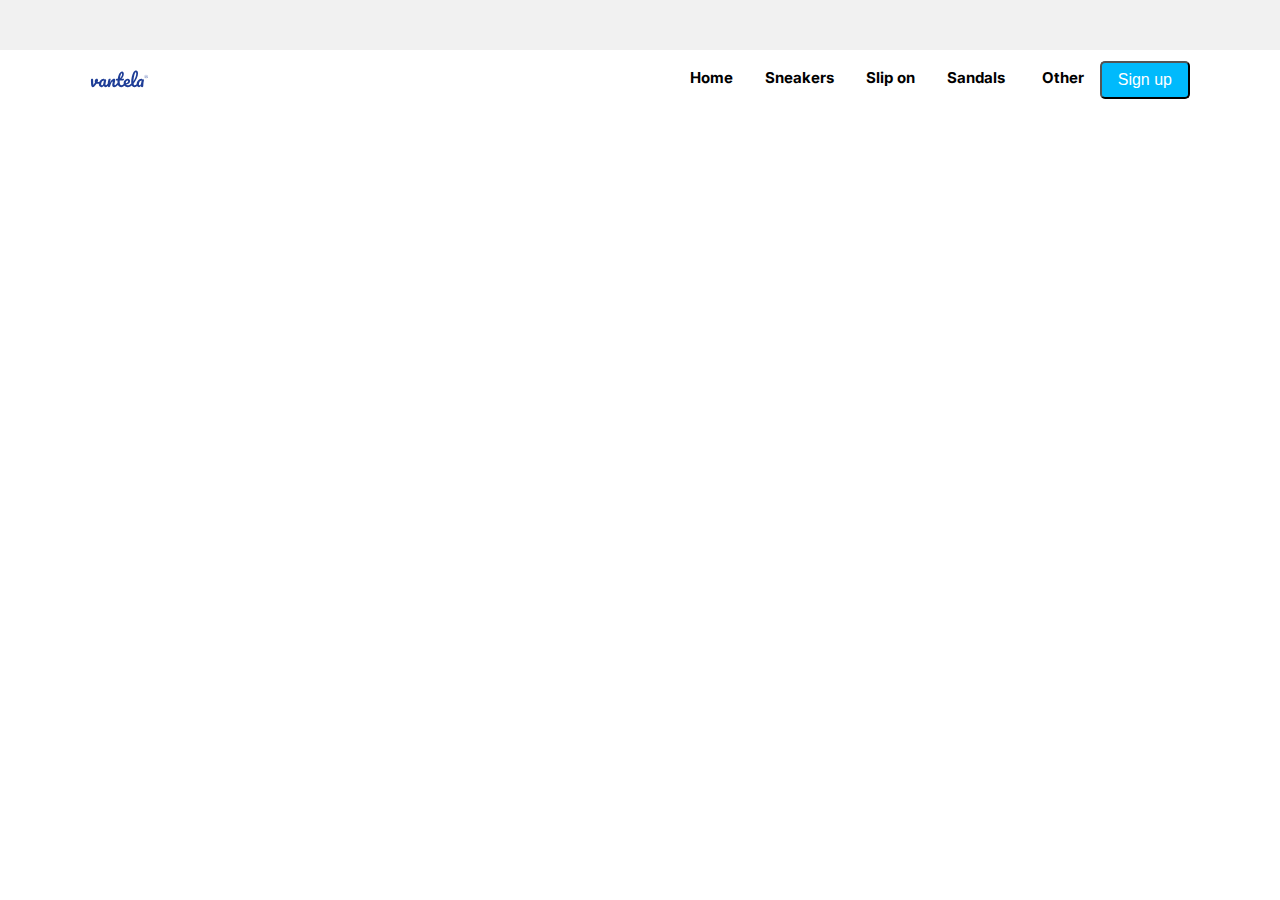
==== index.html @ 351b60c2 "exam" ====
<!DOCTYPE html>
<html lang="en">
    <head>
        <meta charset="UTF-8" />
        <meta name="viewport" content="width=device-width, initial-scale=1.0" />
        <title>AD-STORE</title>
        <link rel="stylesheet" href="./css/style.css" />
    </head>
    <body>
        <header class="header">
            <div class="header-container container">
                <!-- LOGO -->
                <a class="site-logo" href="index.html">
                    <img
                        class="site-logo-img"
                        src="./img/logo.svg"
                        alt="Pixer web site logo"
                        width="58"
                        height="20"
                    />
                </a>
                <!-- NAV -->
                <nav class="sitenav">
                    <ul class="sitenav-list">
                        <li class="sitenav-item">
                            <a class="sitenav-link" href="./index.html">Home</a>
                        </li>
                        <li class="sitenav-item">
                            <a class="sitenav-link">Sneakers</a>
                        </li>
                        <li class="sitenav-item">
                            <a class="sitenav-link" href="#">Slip on</a>
                        </li>
                        <li class="sitenav-item">
                            <a class="sitenav-link" href="#"
                                >Sandals<i class="fa-solid fa-caret-down"></i
                            ></a>
                        </li>
                        <li class="sitenav-item">
                            <a class="sitenav-link" href="#">Other</a>
                        </li>
                    </ul>
                </nav>

                <!-- HEADER BTN -->
                <button class="btn">Sign up</button>
            </div>
        </header>

        <section id="most-popular">
            <ul>
                <template>
                    <h2>Title:</h2>
                </template>
            </ul>
        </section>
        <section id="discount"></section>
        <script type="module" src="./js/index.js"></script>
    </body>
</html>
---- css/style.css ----
@import url(https://fonts.googleapis.com/css2?family=Inter:wght@100;200;300;400;500;600;800;900&display=swap);

* {
    margin: 0;
    padding: 0;
    box-sizing: border-box;
}

*:focus {
    outline: 2px dashed #00bafc;
    outline-offset: 2px;
}

html {
    height: 100%;
    scroll-behavior: smooth;
}

ul,
ol {
    list-style: none;
}

a {
    display: inline-block;
    text-decoration: none;
}

img {
    object-fit: cover;
    display: flex;
}

body {
    height: 100%;
    display: flex;
    flex-direction: column;
    font-family: "Inter", sans-serif;
    font-weight: 400;
    line-height: 24px;
    color: #000;
}

main {
    flex-grow: 1;
}
h1 {
    margin: 0;
}

.btn {
    padding: 8px 16px;
    border-radius: 5px;
    background-color: #00bafc;
    color: #fff;
    font-size: 16px;
    &:hover {
        background-color: rgba(0, 186, 252, 0.8);
    }
    &:active {
        background-color: rgba(0, 186, 252, 0.6);
    }
}

.container {
    width: 100%;
    max-width: 1200px;
    margin-left: auto;
    margin-right: auto;
    padding-left: 50px;
    padding-right: 50px;
}

/* Header style Start */

.header {
    border-top: 50px solid #f1f1f1;
}
.header-container {
    display: flex;
    align-items: center;
}

.site-logo {
    display: block;
    margin-right: auto;
    &:hover {
        opacity: 0.8;
    }
    &:active {
        opacity: 0.4;
    }
}
/* .site-logo-img {
}
.sitenav {
} */
.sitenav-list {
    display: flex;
    align-items: center;
}
/* .sitenav-item {
} */
.sitenav-link {
    font-size: 15px;
    line-height: 24px;
    padding: 16px;
    color: #000;
    font-weight: 700;
    border-bottom: 3px solid transparent;

    &:hover {
        border-bottom-color: #1f3e97;
    }

    &:active {
        background-color: rgba(25, 25, 25, 0.7);
        color: #fff;
        border-bottom-color: transparent;
    }
    &:focus {
        outline-offset: 0px;
    }
}

.header-btn {
    font-weight: 700;
    font-size: 16px;
    border: 3px solid transparent;
    transition: all 0.5s ease;
    &:hover {
        border-color: #00bafc;
        background-color: #fff;
        color: #00bafc;
    }
    &:active {
        background-color: rgba(0, 186, 252, 0.6);
        border: 3px solid transparent;
        color: #fff;
    }
}
.sitenav-item {
    position: relative;
}
.sitenav-list-inner {
    transition: all 0.3s ease;
    background-color: #fff;
    position: absolute;
    width: 124px;
    left: -5px;
    border-radius: 5px;
    padding-top: 8px;
    opacity: 0;
    display: none;
}

.sitenav-item-inner {
}
.sitenav-link-inner {
    display: inline-block;
    width: 100%;
    padding: 8px 0 8px 16px;
    transition: all 0.3s ease;
    color: #000;
    &:hover {
        background-color: #00bafc;
        color: #fff;
    }
    &:active {
        color: #fff;
    }
}
.sitenav-item:hover .sitenav-list-inner {
    opacity: 1;
    display: block;
}

.sitenav-link-inner .fa-solid {
    margin-left: 10px;
    transform: rotate(270deg);
}
.fa-solid {
    padding-left: 5px;
}
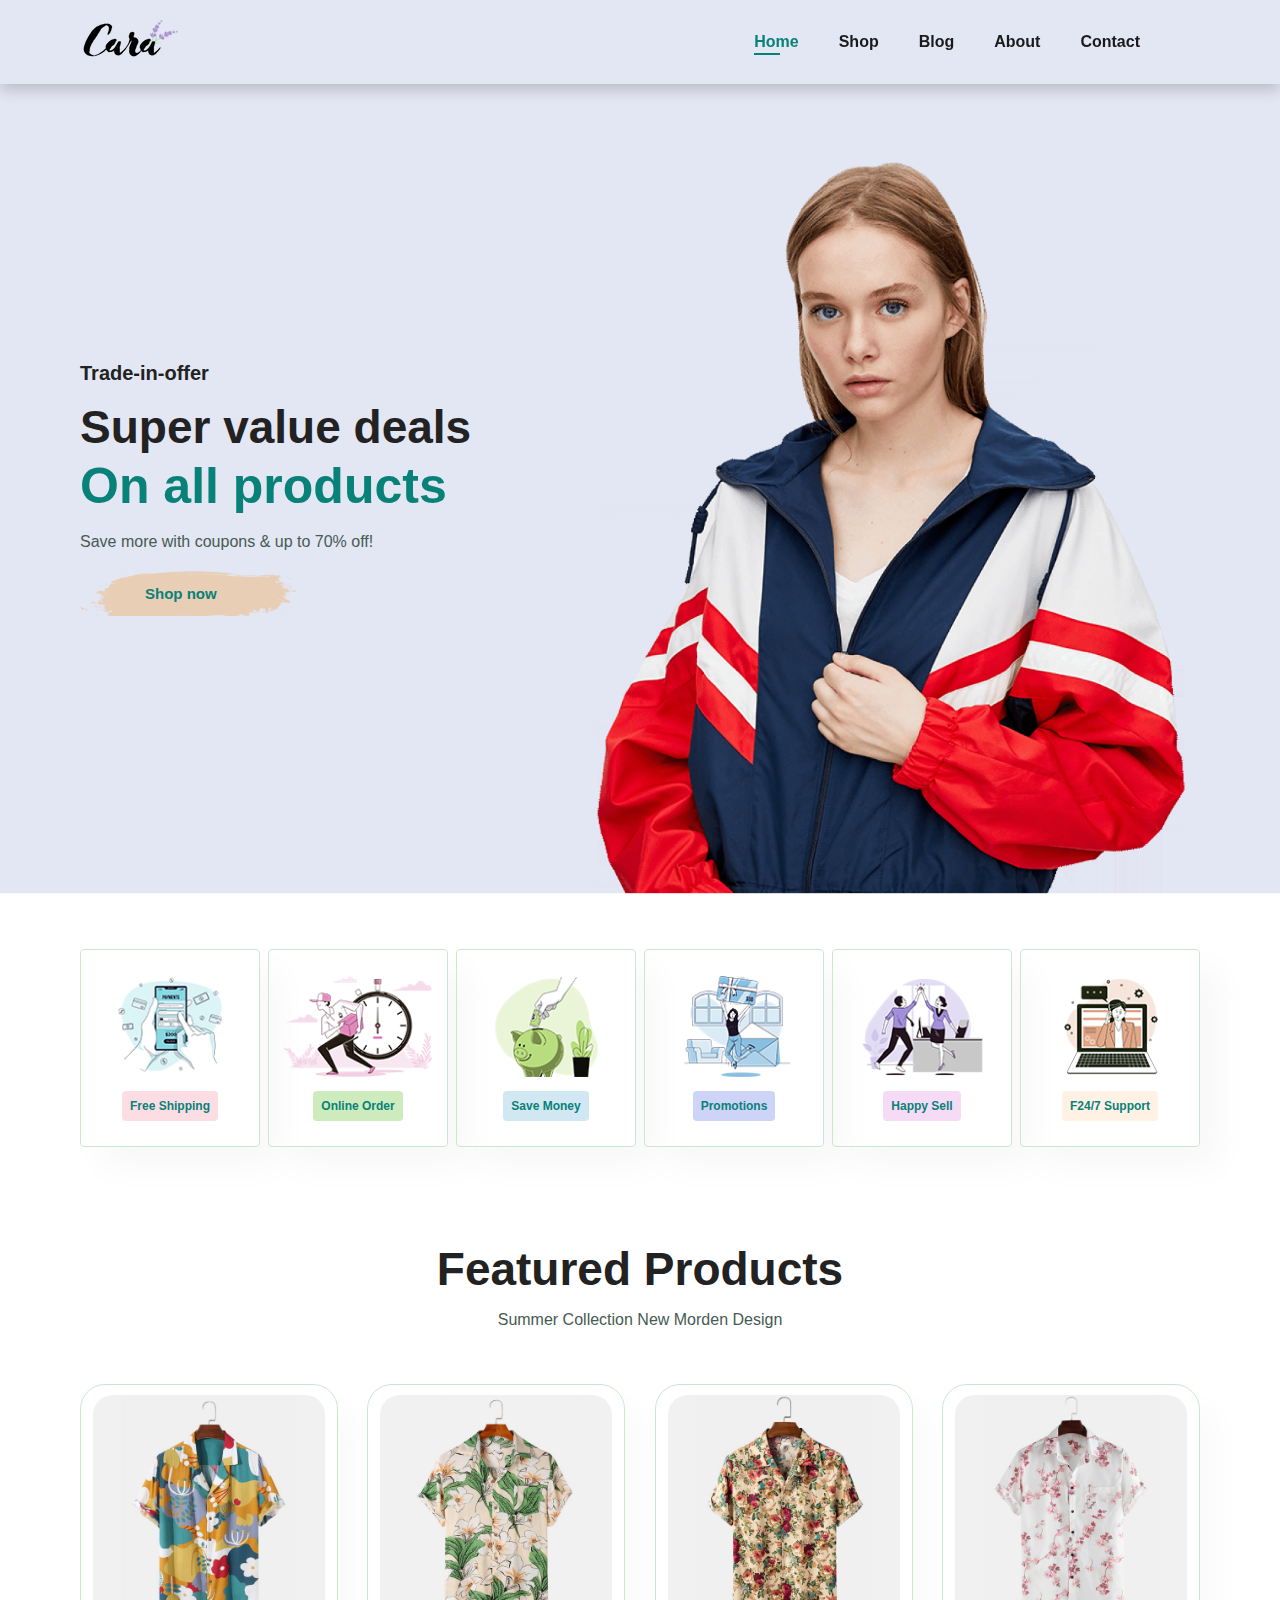
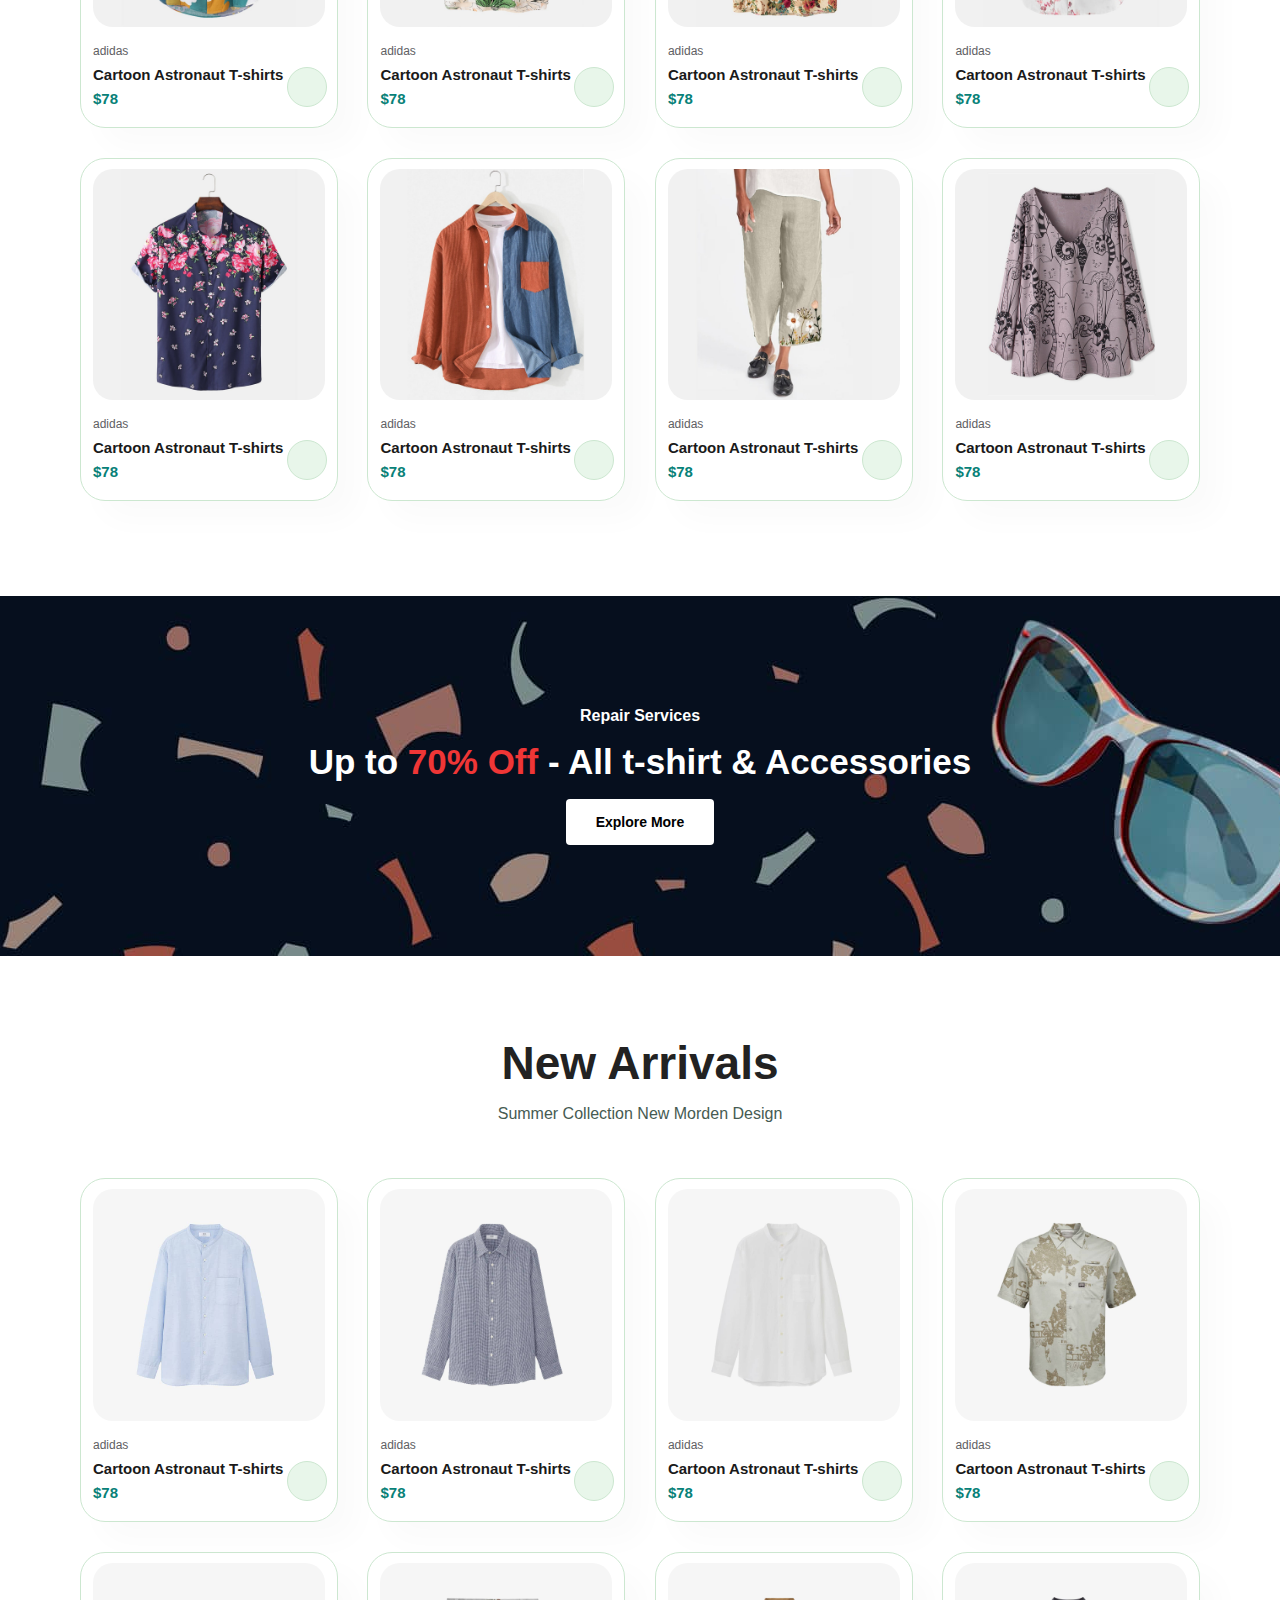
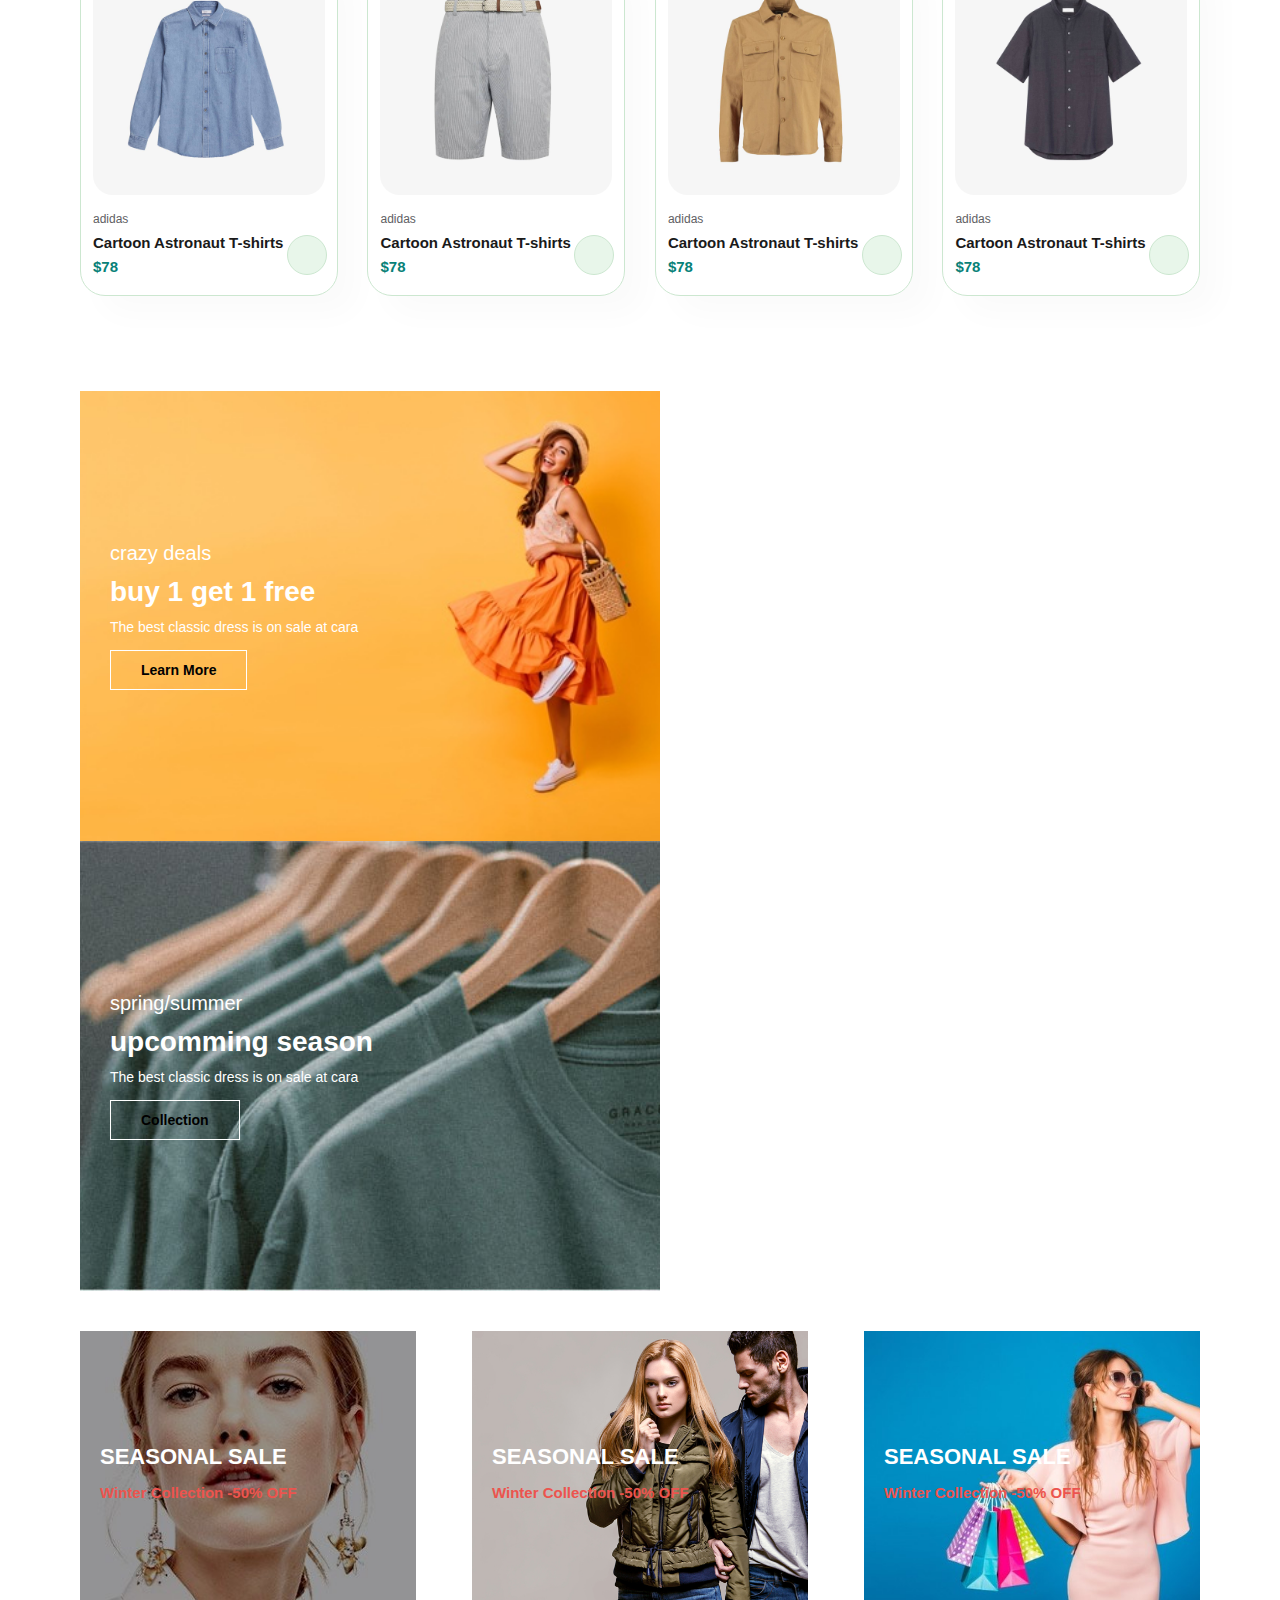
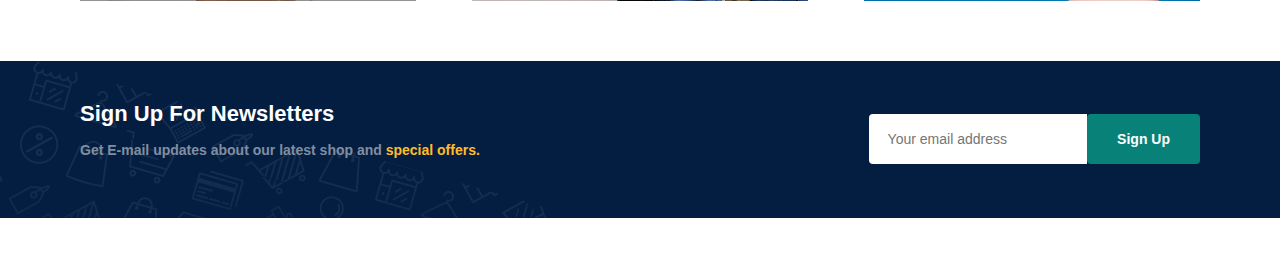
==== commit f459082a: "shop" ====
--- a/index.html
+++ b/index.html
@@ -2,59 +2,389 @@
 <html lang="en">
     <head>
         <meta charset="UTF-8" />
+        <meta http-equiv="X-UA-Compatible" content="IE=edge" />
         <meta name="viewport" content="width=device-width, initial-scale=1.0" />
-        <title>AD-STORE</title>
-        <link rel="stylesheet" href="./css/style.css" />
+        <title>Document</title>
+        <link rel="stylesheet" href="./style.css" />
+        <link
+            rel="stylesheet"
+            href="https://cdnjs.cloudflare.com/ajax/libs/font-awesome/6.5.2/css/all.min.css"
+            integrity="sha512-SnH5WK+bZxgPHs44uWIX+LLJAJ9/2PkPKZ5QiAj6Ta86w+fsb2TkcmfRyVX3pBnMFcV7oQPJkl9QevSCWr3W6A=="
+            crossorigin="anonymous"
+            referrerpolicy="no-referrer"
+        />
     </head>
     <body>
-        <header class="header">
-            <div class="header-container container">
-                <!-- LOGO -->
-                <a class="site-logo" href="index.html">
-                    <img
-                        class="site-logo-img"
-                        src="./img/logo.svg"
-                        alt="Pixer web site logo"
-                        width="58"
-                        height="20"
-                    />
-                </a>
-                <!-- NAV -->
-                <nav class="sitenav">
-                    <ul class="sitenav-list">
-                        <li class="sitenav-item">
-                            <a class="sitenav-link" href="./index.html">Home</a>
-                        </li>
-                        <li class="sitenav-item">
-                            <a class="sitenav-link">Sneakers</a>
-                        </li>
-                        <li class="sitenav-item">
-                            <a class="sitenav-link" href="#">Slip on</a>
-                        </li>
-                        <li class="sitenav-item">
-                            <a class="sitenav-link" href="#"
-                                >Sandals<i class="fa-solid fa-caret-down"></i
-                            ></a>
-                        </li>
-                        <li class="sitenav-item">
-                            <a class="sitenav-link" href="#">Other</a>
-                        </li>
-                    </ul>
-                </nav>
-
-                <!-- HEADER BTN -->
-                <button class="btn">Sign up</button>
-            </div>
-        </header>
-
-        <section id="most-popular">
-            <ul>
-                <template>
-                    <h2>Title:</h2>
-                </template>
-            </ul>
-        </section>
-        <section id="discount"></section>
-        <script type="module" src="./js/index.js"></script>
+        <section id="header">
+            <a href="#"><img src="./logo.png" class="logo" alt="" /></a>
+
+            <div>
+                <ul id="navbar">
+                    <li><a class="active" href="index.html">Home</a></li>
+                    <li><a href="shop.html">Shop</a></li>
+                    <li><a href="blog.html">Blog</a></li>
+                    <li><a href="about.html">About</a></li>
+                    <li><a href="contact.html">Contact</a></li>
+                    <li>
+                        <a href="cart.html"><i class="fa-shopping-bag"></i></a>
+                    </li>
+                </ul>
+            </div>
+        </section>
+
+        <section id="hero">
+            <h4>Trade-in-offer</h4>
+            <h2>Super value deals</h2>
+            <h1>On all products</h1>
+            <p>Save more with coupons & up to 70% off!</p>
+            <button>Shop now</button>
+        </section>
+
+        <section id="feature" class="section-p1">
+            <div class="fe-box">
+                <img src="./features/f1.png" alt="" />
+                <h6>Free Shipping</h6>
+            </div>
+            <div class="fe-box">
+                <img src="./features/f2.png" alt="" />
+                <h6>Online Order</h6>
+            </div>
+            <div class="fe-box">
+                <img src="./features/f3.png" alt="" />
+                <h6>Save Money</h6>
+            </div>
+            <div class="fe-box">
+                <img src="./features/f4.png" alt="" />
+                <h6>Promotions</h6>
+            </div>
+            <div class="fe-box">
+                <img src="./features/f5.png" alt="" />
+                <h6>Happy Sell</h6>
+            </div>
+            <div class="fe-box">
+                <img src="./features/f6.png" alt="" />
+                <h6>F24/7 Support</h6>
+            </div>
+        </section>
+
+        <section id="product1" class="section-p1">
+            <h2>Featured Products</h2>
+            <p>Summer Collection New Morden Design</p>
+            <div class="pro-container">
+                <div class="pro">
+                    <img src="./products/f1.jpg" alt="" />
+                    <div class="des">
+                        <span>adidas</span>
+                        <h5>Cartoon Astronaut T-shirts</h5>
+                        <div class="star">
+                            <i class="fas fa-star"></i>
+                            <i class="fas fa-star"></i>
+                            <i class="fas fa-star"></i>
+                            <i class="fas fa-star"></i>
+                            <i class="fas fa-star"></i>
+                        </div>
+                        <h4>$78</h4>
+                    </div>
+                    <a href="#"><i class="fal fa-shopping-cart cart"></i></a>
+                </div>
+                <div class="pro">
+                    <img src="./products/f2.jpg" alt="" />
+                    <div class="des">
+                        <span>adidas</span>
+                        <h5>Cartoon Astronaut T-shirts</h5>
+                        <div class="star">
+                            <i class="fas fa-star"></i>
+                            <i class="fas fa-star"></i>
+                            <i class="fas fa-star"></i>
+                            <i class="fas fa-star"></i>
+                            <i class="fas fa-star"></i>
+                        </div>
+                        <h4>$78</h4>
+                    </div>
+                    <a href="#"><i class="fal fa-shopping-cart cart"></i></a>
+                </div>
+                <div class="pro">
+                    <img src="./products/f3.jpg" alt="" />
+                    <div class="des">
+                        <span>adidas</span>
+                        <h5>Cartoon Astronaut T-shirts</h5>
+                        <div class="star">
+                            <i class="fas fa-star"></i>
+                            <i class="fas fa-star"></i>
+                            <i class="fas fa-star"></i>
+                            <i class="fas fa-star"></i>
+                            <i class="fas fa-star"></i>
+                        </div>
+                        <h4>$78</h4>
+                    </div>
+                    <a href="#"><i class="fal fa-shopping-cart cart"></i></a>
+                </div>
+                <div class="pro">
+                    <img src="./products/f4.jpg" alt="" />
+                    <div class="des">
+                        <span>adidas</span>
+                        <h5>Cartoon Astronaut T-shirts</h5>
+                        <div class="star">
+                            <i class="fas fa-star"></i>
+                            <i class="fas fa-star"></i>
+                            <i class="fas fa-star"></i>
+                            <i class="fas fa-star"></i>
+                            <i class="fas fa-star"></i>
+                        </div>
+                        <h4>$78</h4>
+                    </div>
+                    <a href="#"><i class="fal fa-shopping-cart cart"></i></a>
+                </div>
+                <div class="pro">
+                    <img src="./products/f5.jpg" alt="" />
+                    <div class="des">
+                        <span>adidas</span>
+                        <h5>Cartoon Astronaut T-shirts</h5>
+                        <div class="star">
+                            <i class="fas fa-star"></i>
+                            <i class="fas fa-star"></i>
+                            <i class="fas fa-star"></i>
+                            <i class="fas fa-star"></i>
+                            <i class="fas fa-star"></i>
+                        </div>
+                        <h4>$78</h4>
+                    </div>
+                    <a href="#"><i class="fal fa-shopping-cart cart"></i></a>
+                </div>
+                <div class="pro">
+                    <img src="./products/f6.jpg" alt="" />
+                    <div class="des">
+                        <span>adidas</span>
+                        <h5>Cartoon Astronaut T-shirts</h5>
+                        <div class="star">
+                            <i class="fas fa-star"></i>
+                            <i class="fas fa-star"></i>
+                            <i class="fas fa-star"></i>
+                            <i class="fas fa-star"></i>
+                            <i class="fas fa-star"></i>
+                        </div>
+                        <h4>$78</h4>
+                    </div>
+                    <a href="#"><i class="fal fa-shopping-cart cart"></i></a>
+                </div>
+                <div class="pro">
+                    <img src="./products/f7.jpg" alt="" />
+                    <div class="des">
+                        <span>adidas</span>
+                        <h5>Cartoon Astronaut T-shirts</h5>
+                        <div class="star">
+                            <i class="fas fa-star"></i>
+                            <i class="fas fa-star"></i>
+                            <i class="fas fa-star"></i>
+                            <i class="fas fa-star"></i>
+                            <i class="fas fa-star"></i>
+                        </div>
+                        <h4>$78</h4>
+                    </div>
+                    <a href="#"><i class="fal fa-shopping-cart cart"></i></a>
+                </div>
+                <div class="pro">
+                    <img src="./products/f8.jpg" alt="" />
+                    <div class="des">
+                        <span>adidas</span>
+                        <h5>Cartoon Astronaut T-shirts</h5>
+                        <div class="star">
+                            <i class="fas fa-star"></i>
+                            <i class="fas fa-star"></i>
+                            <i class="fas fa-star"></i>
+                            <i class="fas fa-star"></i>
+                            <i class="fas fa-star"></i>
+                        </div>
+                        <h4>$78</h4>
+                    </div>
+                    <a href="#"><i class="fal fa-shopping-cart cart"></i></a>
+                </div>
+            </div>
+        </section>
+
+        <section id="banner" class="section-m1">
+            <h4>Repair Services</h4>
+            <h2>Up to <span>70% Off</span> - All t-shirt & Accessories</h2>
+            <button class="normal">Explore More</button>
+        </section>
+
+        <section id="product1" class="section-p1">
+            <h2>New Arrivals</h2>
+            <p>Summer Collection New Morden Design</p>
+            <div class="pro-container">
+                <div class="pro">
+                    <img src="./products/n1.jpg" alt="" />
+                    <div class="des">
+                        <span>adidas</span>
+                        <h5>Cartoon Astronaut T-shirts</h5>
+                        <div class="star">
+                            <i class="fas fa-star"></i>
+                            <i class="fas fa-star"></i>
+                            <i class="fas fa-star"></i>
+                            <i class="fas fa-star"></i>
+                            <i class="fas fa-star"></i>
+                        </div>
+                        <h4>$78</h4>
+                    </div>
+                    <a href="#"><i class="fal fa-shopping-cart cart"></i></a>
+                </div>
+                <div class="pro">
+                    <img src="./products/n2.jpg" alt="" />
+                    <div class="des">
+                        <span>adidas</span>
+                        <h5>Cartoon Astronaut T-shirts</h5>
+                        <div class="star">
+                            <i class="fas fa-star"></i>
+                            <i class="fas fa-star"></i>
+                            <i class="fas fa-star"></i>
+                            <i class="fas fa-star"></i>
+                            <i class="fas fa-star"></i>
+                        </div>
+                        <h4>$78</h4>
+                    </div>
+                    <a href="#"><i class="fal fa-shopping-cart cart"></i></a>
+                </div>
+                <div class="pro">
+                    <img src="./products/n3.jpg" alt="" />
+                    <div class="des">
+                        <span>adidas</span>
+                        <h5>Cartoon Astronaut T-shirts</h5>
+                        <div class="star">
+                            <i class="fas fa-star"></i>
+                            <i class="fas fa-star"></i>
+                            <i class="fas fa-star"></i>
+                            <i class="fas fa-star"></i>
+                            <i class="fas fa-star"></i>
+                        </div>
+                        <h4>$78</h4>
+                    </div>
+                    <a href="#"><i class="fal fa-shopping-cart cart"></i></a>
+                </div>
+                <div class="pro">
+                    <img src="./products/n4.jpg" alt="" />
+                    <div class="des">
+                        <span>adidas</span>
+                        <h5>Cartoon Astronaut T-shirts</h5>
+                        <div class="star">
+                            <i class="fas fa-star"></i>
+                            <i class="fas fa-star"></i>
+                            <i class="fas fa-star"></i>
+                            <i class="fas fa-star"></i>
+                            <i class="fas fa-star"></i>
+                        </div>
+                        <h4>$78</h4>
+                    </div>
+                    <a href="#"><i class="fal fa-shopping-cart cart"></i></a>
+                </div>
+                <div class="pro">
+                    <img src="./products/n5.jpg" alt="" />
+                    <div class="des">
+                        <span>adidas</span>
+                        <h5>Cartoon Astronaut T-shirts</h5>
+                        <div class="star">
+                            <i class="fas fa-star"></i>
+                            <i class="fas fa-star"></i>
+                            <i class="fas fa-star"></i>
+                            <i class="fas fa-star"></i>
+                            <i class="fas fa-star"></i>
+                        </div>
+                        <h4>$78</h4>
+                    </div>
+                    <a href="#"><i class="fal fa-shopping-cart cart"></i></a>
+                </div>
+                <div class="pro">
+                    <img src="./products/n6.jpg" alt="" />
+                    <div class="des">
+                        <span>adidas</span>
+                        <h5>Cartoon Astronaut T-shirts</h5>
+                        <div class="star">
+                            <i class="fas fa-star"></i>
+                            <i class="fas fa-star"></i>
+                            <i class="fas fa-star"></i>
+                            <i class="fas fa-star"></i>
+                            <i class="fas fa-star"></i>
+                        </div>
+                        <h4>$78</h4>
+                    </div>
+                    <a href="#"><i class="fal fa-shopping-cart cart"></i></a>
+                </div>
+                <div class="pro">
+                    <img src="./products/n7.jpg" alt="" />
+                    <div class="des">
+                        <span>adidas</span>
+                        <h5>Cartoon Astronaut T-shirts</h5>
+                        <div class="star">
+                            <i class="fas fa-star"></i>
+                            <i class="fas fa-star"></i>
+                            <i class="fas fa-star"></i>
+                            <i class="fas fa-star"></i>
+                            <i class="fas fa-star"></i>
+                        </div>
+                        <h4>$78</h4>
+                    </div>
+                    <a href="#"><i class="fal fa-shopping-cart cart"></i></a>
+                </div>
+                <div class="pro">
+                    <img src="./products/n8.jpg" alt="" />
+                    <div class="des">
+                        <span>adidas</span>
+                        <h5>Cartoon Astronaut T-shirts</h5>
+                        <div class="star">
+                            <i class="fas fa-star"></i>
+                            <i class="fas fa-star"></i>
+                            <i class="fas fa-star"></i>
+                            <i class="fas fa-star"></i>
+                            <i class="fas fa-star"></i>
+                        </div>
+                        <h4>$78</h4>
+                    </div>
+                    <a href="#"><i class="fal fa-shopping-cart cart"></i></a>
+                </div>
+            </div>
+        </section>
+
+        <section id="sm-banner" class="section-p1">
+            <div class="banner-box">
+                <h4>crazy deals</h4>
+                <h2>buy 1 get 1 free</h2>
+                <span>The best classic dress is on sale at cara</span>
+                <button class="white">Learn More</button>
+            </div>
+            <div class="banner-box banner-box2">
+                <h4>spring/summer</h4>
+                <h2>upcomming season</h2>
+                <span>The best classic dress is on sale at cara</span>
+                <button class="white">Collection</button>
+            </div>
+        </section>
+
+        <section id="banner3">
+            <div class="banner-box">
+                <h2>SEASONAL SALE</h2>
+                <h3>Winter Collection -50% OFF</h3>
+            </div>
+            <div class="banner-box banner-box2">
+                <h2>SEASONAL SALE</h2>
+                <h3>Winter Collection -50% OFF</h3>
+            </div>
+            <div class="banner-box banner-box3">
+                <h2>SEASONAL SALE</h2>
+                <h3>Winter Collection -50% OFF</h3>
+            </div>
+        </section>
+
+        <section id="newsletter" class="section-p1 section-m1">
+            <div class="newstext">
+                <h4>Sign Up For Newsletters</h4>
+                <p>
+                    Get E-mail updates about our latest shop and
+                    <span>special offers.</span>
+                </p>
+            </div>
+            <div class="form">
+                <input type="text" placeholder="Your email address" />
+                <button class="normal">Sign Up</button>
+            </div>
+        </section>
     </body>
 </html>
--- a/style.css
+++ b/style.css
@@ -0,0 +1,481 @@
+*{
+    margin: 0;
+    padding: 0;
+    box-sizing: border-box;
+    font-family:'Spartan' ,sans-serif;
+}
+
+h1{
+    font-size: 50px;
+    line-height: 64px;
+    color: #222;
+}
+
+h2{
+    font-size: 46px;
+    line-height: 54px;
+    color: #222;
+}
+
+h4{
+    font-size: 20px;
+    color: #222;
+}
+
+h6{
+    font-weight: 700;
+    font-size: 12px;
+}
+
+p{
+    font-size: 16px;
+    color: #465b52;
+    margin: 15px 0 20px 0;
+}
+
+.section-p1{
+    padding: 40px 80px;
+}
+
+.section-m1{
+    margin: 40px 0;
+}
+
+button.normal{
+    font-size: 14px;
+    font-weight: 600;
+    padding: 15px 30px;
+    color: #000;
+    background-color: #fff;
+    border-radius: 4px;
+    cursor: pointer;
+    border: none;
+    outline: none;
+    transition: 0.2s;
+}
+
+button.white{
+    font-size: 14px;
+    font-weight: 600;
+    padding: 11px 30px;
+    color: #000;
+    background-color: transparent;
+    cursor: pointer;
+    border: 1px solid #fff;
+    outline: none;
+    transition: 0.2s;
+}
+
+body{
+    width: 100%;
+}
+
+
+
+/* Header start */
+
+#header{
+    display: flex;
+    align-items: center;
+    justify-content: space-between;
+    padding: 20px 80px;
+    background: #E3E6F3;
+    box-shadow: 0 5px 15px rgba(0, 0, 0, 0.2);
+    z-index: 999;
+    position: sticky;
+    top: 0;
+    left: 0;
+}
+
+#navbar {
+    display: flex;
+    align-items: center;
+    justify-content: center;
+}
+
+#navbar li{
+    list-style: none;
+    padding: 0 20px;
+    position: relative;
+}
+
+#navbar li a{
+    text-decoration: none;
+    font-size: 16px;
+    font-weight: 600;
+    color: #1a1a1a;
+    transition: 0.3s ease;
+}
+
+#navbar li a:hover,
+#navbar li a.active{
+    color: #088178;
+}
+
+#navbar li a.active::after,
+#navbar li a:hover::after{
+    content: '';
+    width: 30%;
+    height: 2px;
+    background: #088178;
+    position: absolute;
+    bottom: -4px;
+    left: 20px;
+}
+/* Home page */
+
+#hero{
+    background-image: url(./hero4.png);
+    height: 90vh;
+    width: 100%;
+    background-size: cover;
+    background-position: top 25% right 0;
+    padding: 0 80px;
+    display: flex;
+    flex-direction: column;
+    align-items: flex-start;
+    justify-content: center;
+}
+
+#hero h4{
+    padding-bottom: 15px;
+}
+
+#hero h1{
+    color: #088178;
+}
+
+#hero button{
+    background-image: url(./button.png);
+    background-color: transparent;
+    color: #088178;
+    border: 0;
+    padding: 14px 80px 14px 65px;
+    background-repeat: no-repeat;
+    cursor: pointer;
+    font-weight: 700;
+    font-size: 15px;
+}
+
+#feature{
+    display: flex;
+    align-items: center;
+    justify-content: space-between;
+    flex-wrap: wrap;
+}
+
+#feature .fe-box{
+    width: 180px;
+    text-align: center;
+    padding: 25px 15px;
+    box-shadow: 20px 20px 34px rgba(0, 0, 0, 0.03);
+    border: 1px solid #cce7d0;
+    border-radius: 4px;
+    margin: 15px 0;
+}
+
+#feature .fe-box:hover{
+    box-shadow: 10px 10px 54px rgba(70, 62, 221, 0.2);
+}
+
+#feature .fe-box img{
+    width: 100%;
+    margin-bottom: 10px;
+}
+
+#feature .fe-box h6{
+    display: inline-block;
+    padding: 9px 8px 9px 8px;
+    line-height: 1;
+    border-radius: 4px;
+    color: #088178;
+    background-color: #fddde4;
+}
+
+#feature .fe-box:nth-child(2) h6{
+    background-color: #cdebbc;
+}
+
+#feature .fe-box:nth-child(3) h6{
+    background-color: #d1e8f2;
+}
+
+#feature .fe-box:nth-child(4) h6{
+    background-color: #cdd4f8;
+}
+
+#feature .fe-box:nth-child(5) h6{
+    background-color: #f6dbf6;
+}
+
+#feature .fe-box:nth-child(6) h6{
+    background-color: #fff2e5;
+}
+
+#product1{
+    text-align: center;
+}
+
+#product1 .pro{
+    width: 23%;
+    min-width: 250px;
+    padding: 10px 12px;
+    border: 1px solid #cce7d0;
+    border-radius: 25px;
+    cursor: pointer;
+    box-shadow: 20px 20px 30px rgba(0, 0, 0, 0.02);
+    margin: 15px 0;
+    transition: 0.2s ease;
+    position: relative;
+}
+
+#product1 .pro:hover{
+    box-shadow: 20px 20px 30px rgba(0, 0, 0, 0.06);
+
+}
+
+#product1 .pro img{
+    width: 100%;
+    border-radius: 20px;
+}
+
+#product1 .pro .des{
+    text-align: start;
+    padding: 10px 0;
+} 
+
+#product1 .pro .des span{
+    color: #606063;
+    font-size: 12px;
+}
+
+#product1 .pro .des h5{
+    padding-top: 7px;
+    color: #1a1a1a;
+    font-size: 15px;
+}
+
+#product1 .pro .des i{
+    font-size: 12px;
+    color: rgb(243, 181, 25);
+}
+
+#product1 .pro .des h4{
+    padding-top: 7px;
+    font-size: 15px;
+    font-weight: 700;
+    color: #088178;
+}
+
+#product1 .pro .cart{
+    width: 40px;
+    height: 40px;
+    line-height: 40px;
+    border-radius: 50px;
+    background-color: #e8f6ea;
+    font-weight: 500;
+    color: #088178;
+    border: 1px solid #cce7d0;
+    position: absolute;
+    bottom: 20px;
+    right: 10px;
+}
+
+#product1 .pro-container{
+    display: flex;
+    justify-content: space-between;
+    padding-top: 20px;
+    flex-wrap: wrap;
+}
+
+#banner{
+    display: flex;
+    flex-direction: column;
+    justify-content: center;
+    align-items: center;
+    text-align: center;
+    background-image: url(./banner/b2.jpg);
+    width: 100%;
+    height: 40vh;
+    background-size: cover;
+    background-position: center;
+}
+
+#banner h4{
+    color: #fff;
+    font-size: 16px;
+}
+
+#banner h2{
+    color: #fff;
+    font-size: 35px;
+    padding: 10px 0;
+}
+
+#banner h2 span{
+    color: #ef3636;
+}
+
+#banner button:hover{
+    background: #088178;
+    color: #fff ;
+}
+
+#sm-banner{
+    display: flex;
+    justify-content: space-between;
+    flex-wrap: wrap;
+}
+
+#sm-banner .banner-box{
+    display: flex;
+    flex-direction: column;
+    justify-content: center;
+    align-items: flex-start;
+    text-align: center;
+    background-image: url(./banner/b17.jpg);
+    min-width: 580px;
+    height: 50vh;
+    background-size: cover;
+    background-position: center;
+    padding: 30px;
+}
+
+#sm-banner .banner-box2{
+    background-image: url(./banner/b10.jpg);
+    min-width: 580px;
+}
+
+#sm-banner h4{
+    color: #fff;
+    font-size: 20px;
+    font-weight: 300;
+}
+
+#sm-banner h2{
+    color: #fff;
+    font-size: 28px;
+    font-weight: 800;
+}
+
+#sm-banner span{
+    color: #fff;
+    font-size: 14px;
+    font-weight: 500;
+    padding-bottom: 15px;
+}
+
+#sm-banner .banner-box:hover button{
+    background: #088178;
+    border: 1px solid #088178;
+    color: #fff;
+}
+
+#banner3 {
+    display: flex;
+    justify-content: space-between;    
+    flex-wrap: wrap;
+    padding: 0 80px;
+}
+
+#banner3 .banner-box{
+    display: flex;
+    flex-direction: column;
+    justify-content: center;
+    align-items: flex-start;
+    text-align: center;
+    background-image: url(./banner/b7.jpg);
+    min-width: 30%;
+    height: 30vh;
+    background-size: cover;
+    background-position: center;
+    padding: 20px;    
+    margin-bottom: 20px;
+}
+
+#banner3 .banner-box2{
+    background-image: url(./banner/b4.jpg);
+}
+
+#banner3 .banner-box3{
+    background-image: url(./banner/b18.jpg);
+}
+
+#banner3 h2{
+    color: #fff;
+    font-weight: 900;
+    font-size: 22px;
+}
+
+#banner3 h3{
+    color: #ec544e;
+    font-weight: 800;
+    font-size: 15px;
+}
+
+#newsletter{
+    display: flex;
+    justify-content: space-between;
+    flex-wrap: wrap;
+    align-items: center;
+    background-image: url(./banner/b14.png);
+    background-repeat: no-repeat;
+    /* background-position: 20% 30%; */
+    background-color: #041e42;
+}
+
+#newsletter h4{
+    font-size: 22px;
+    font-weight: 700;
+    color: #fff;
+}
+
+#newsletter p{
+    font-size: 14px;
+    font-weight: 600;
+    color: #818ea0;
+}
+
+#newsletter p span{
+    color: #ffbd27;
+}
+
+#newsletter .form{
+    display: flex;
+
+}
+
+#newsletter input{
+    height: 3.125rem;
+    padding: 0 1.25em;
+    font-size: 14px;
+    width: 100%;
+    border: 1px solid transparent;
+    border-radius: 4px;
+    outline: none;
+    border-top-right-radius: 0;
+    border-bottom-right-radius: 0;
+}
+
+#newsletter button{
+    background-color: #088178;
+    color: #fff;
+    white-space: nowrap;
+}
+
+
+
+
+
+
+
+
+
+
+/* Shop page */
+
+
+/* Single product */
+
+
+/* Blog page */
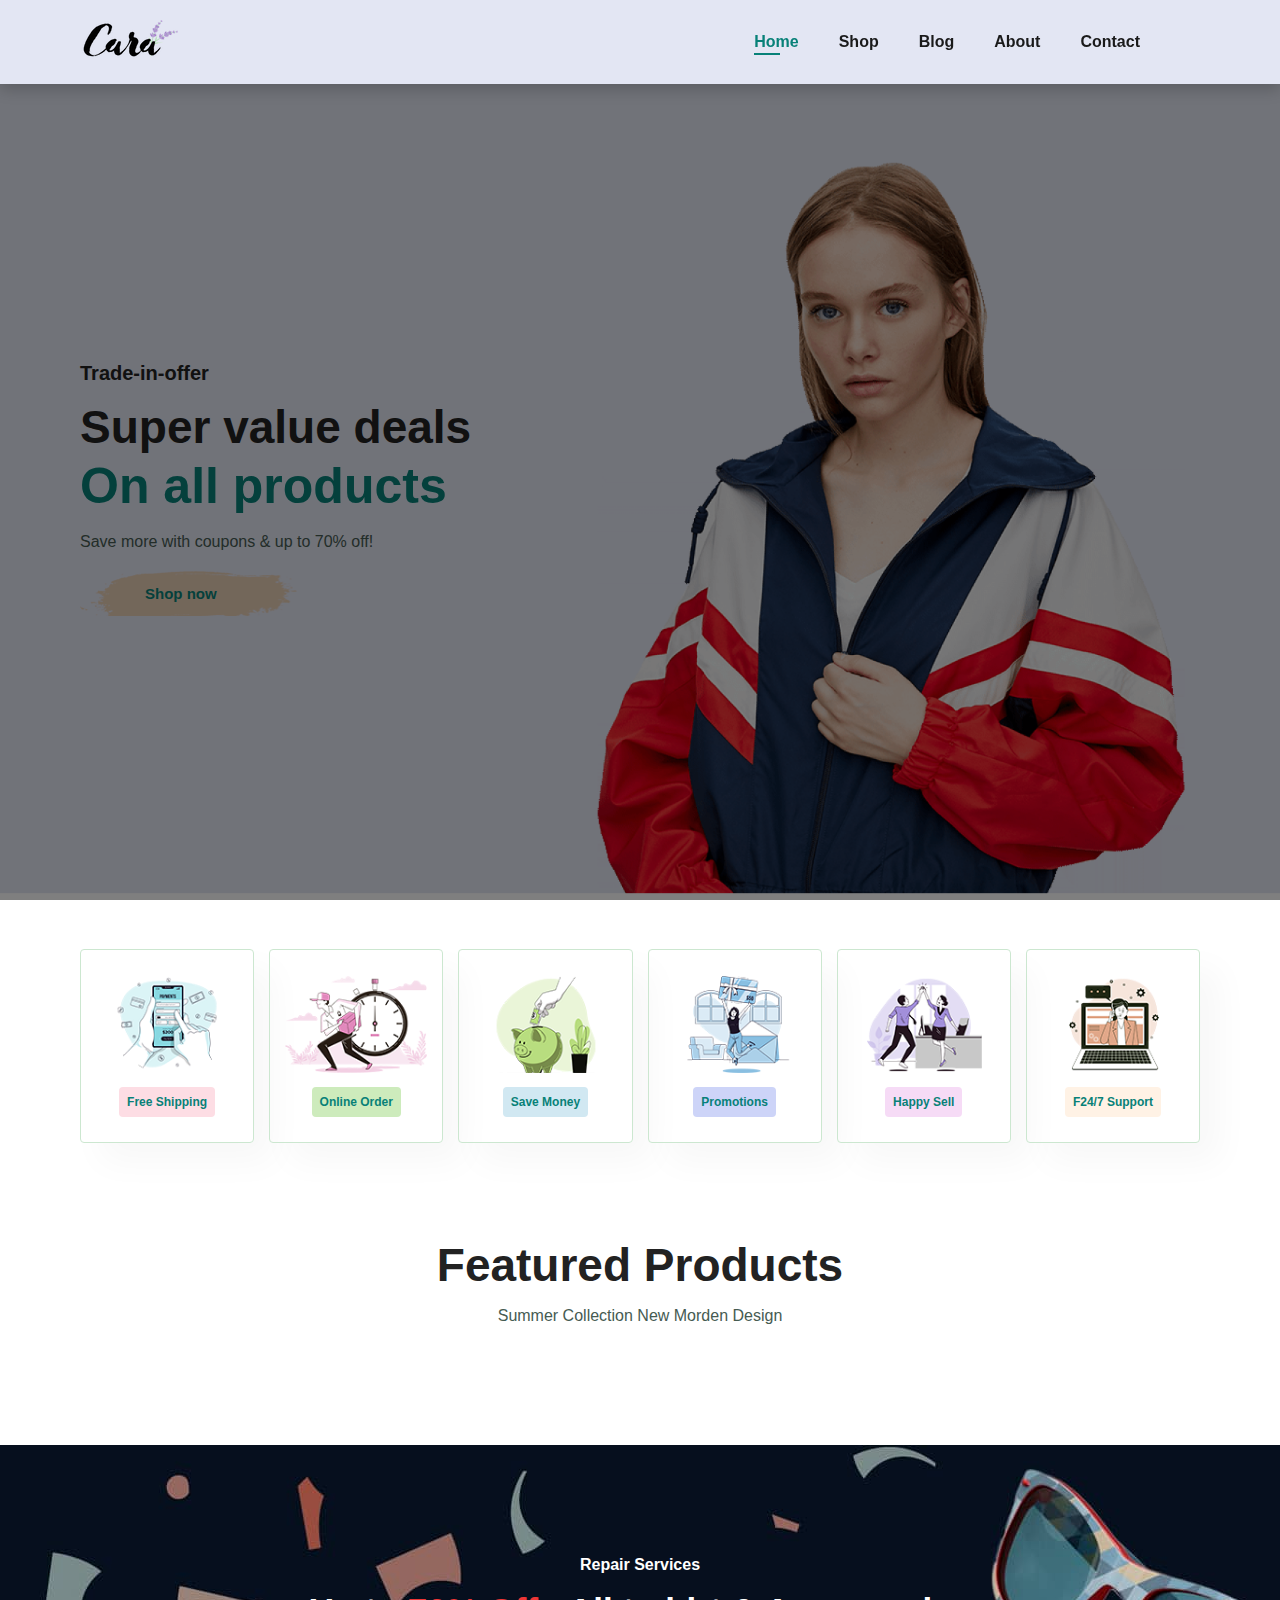
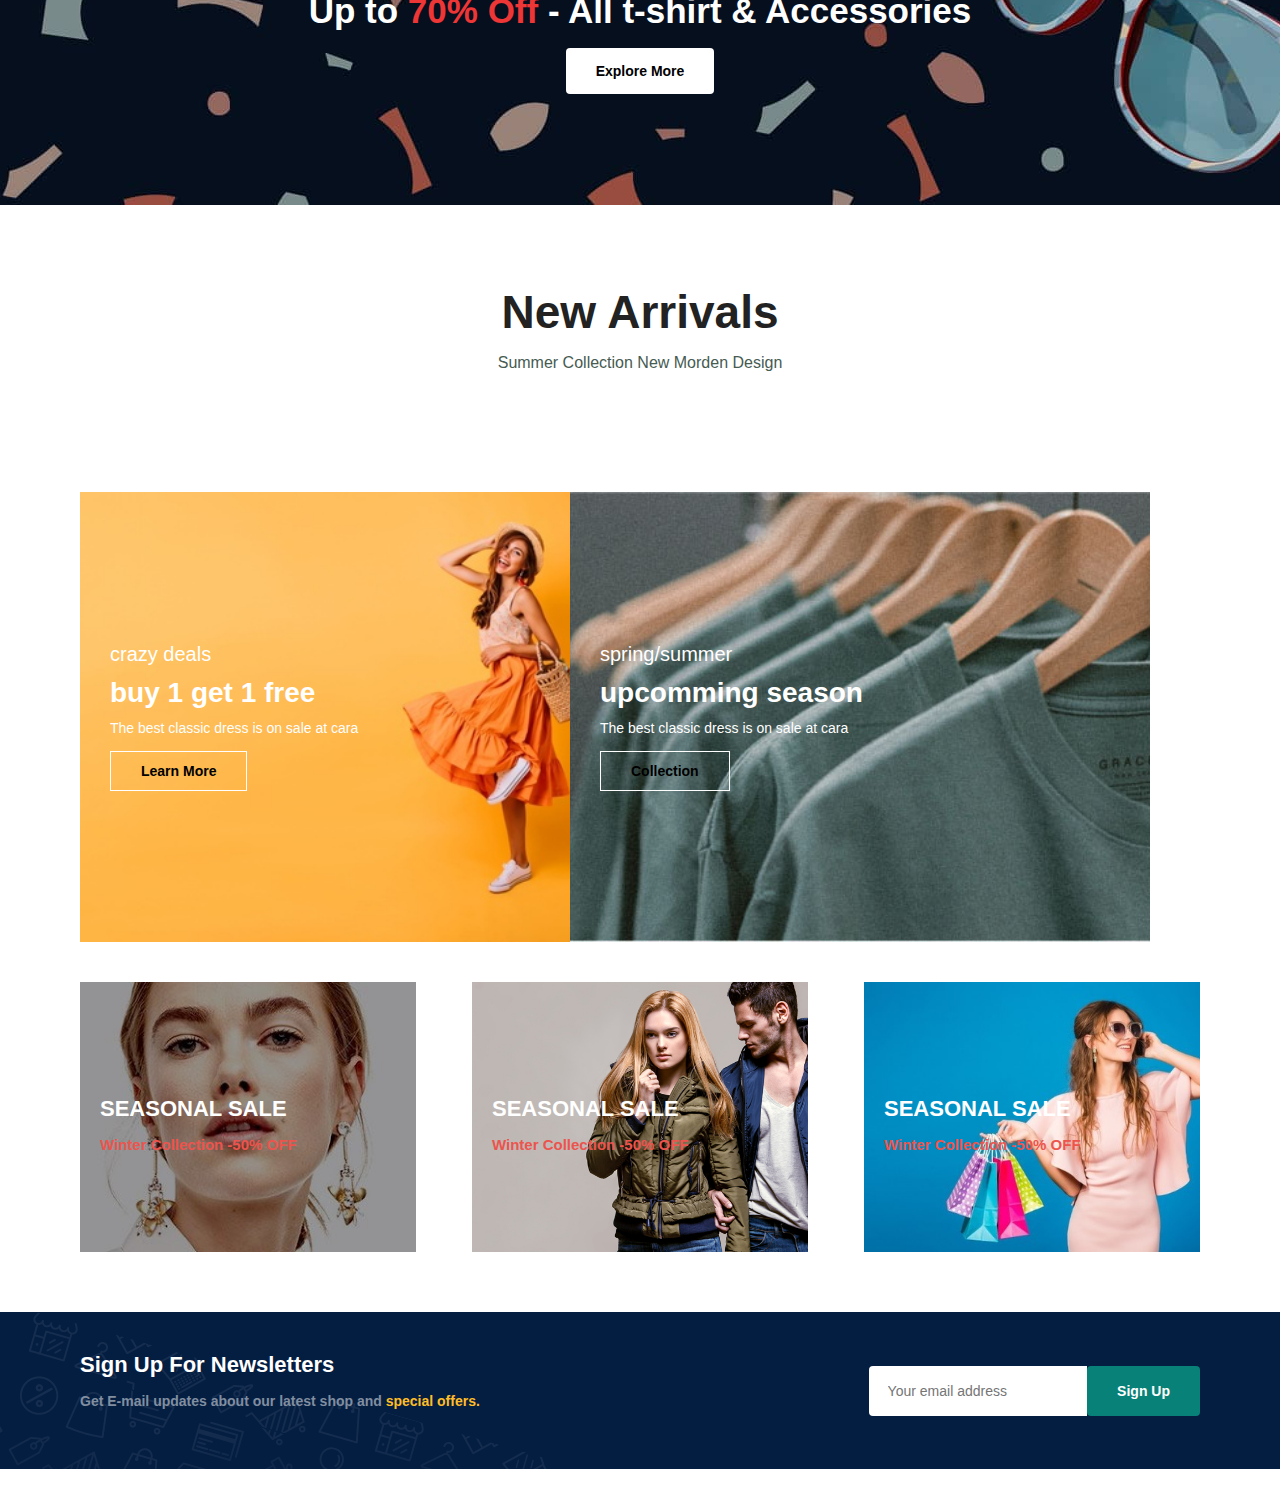
==== commit 331b0fc8: "Online shop" ====
--- a/index.html
+++ b/index.html
@@ -26,7 +26,9 @@
                     <li><a href="about.html">About</a></li>
                     <li><a href="contact.html">Contact</a></li>
                     <li>
-                        <a href="cart.html"><i class="fa-shopping-bag"></i></a>
+                        <a href="cart.html"
+                            ><i class="fa fa-shopping-bag"></i
+                        ></a>
                     </li>
                 </ul>
             </div>
@@ -71,134 +73,28 @@
             <h2>Featured Products</h2>
             <p>Summer Collection New Morden Design</p>
             <div class="pro-container">
-                <div class="pro">
-                    <img src="./products/f1.jpg" alt="" />
-                    <div class="des">
-                        <span>adidas</span>
-                        <h5>Cartoon Astronaut T-shirts</h5>
-                        <div class="star">
-                            <i class="fas fa-star"></i>
-                            <i class="fas fa-star"></i>
-                            <i class="fas fa-star"></i>
-                            <i class="fas fa-star"></i>
-                            <i class="fas fa-star"></i>
+                <template>
+                    <li id="s">
+                        <div class="pro">
+                            <img id="img" src="" alt="" />
+                            <div class="des">
+                                <span>adidas</span>
+                                <h5>Cartoon Astronaut T-shirts</h5>
+                                <div class="star">
+                                    <i class="fas fa-star"></i>
+                                    <i class="fas fa-star"></i>
+                                    <i class="fas fa-star"></i>
+                                    <i class="fas fa-star"></i>
+                                    <i class="fas fa-star"></i>
+                                </div>
+                                <h4>$78</h4>
+                            </div>
+                            <a href="#"
+                                ><i class="fa fa-shopping-bag cart"></i
+                            ></a>
                         </div>
-                        <h4>$78</h4>
-                    </div>
-                    <a href="#"><i class="fal fa-shopping-cart cart"></i></a>
-                </div>
-                <div class="pro">
-                    <img src="./products/f2.jpg" alt="" />
-                    <div class="des">
-                        <span>adidas</span>
-                        <h5>Cartoon Astronaut T-shirts</h5>
-                        <div class="star">
-                            <i class="fas fa-star"></i>
-                            <i class="fas fa-star"></i>
-                            <i class="fas fa-star"></i>
-                            <i class="fas fa-star"></i>
-                            <i class="fas fa-star"></i>
-                        </div>
-                        <h4>$78</h4>
-                    </div>
-                    <a href="#"><i class="fal fa-shopping-cart cart"></i></a>
-                </div>
-                <div class="pro">
-                    <img src="./products/f3.jpg" alt="" />
-                    <div class="des">
-                        <span>adidas</span>
-                        <h5>Cartoon Astronaut T-shirts</h5>
-                        <div class="star">
-                            <i class="fas fa-star"></i>
-                            <i class="fas fa-star"></i>
-                            <i class="fas fa-star"></i>
-                            <i class="fas fa-star"></i>
-                            <i class="fas fa-star"></i>
-                        </div>
-                        <h4>$78</h4>
-                    </div>
-                    <a href="#"><i class="fal fa-shopping-cart cart"></i></a>
-                </div>
-                <div class="pro">
-                    <img src="./products/f4.jpg" alt="" />
-                    <div class="des">
-                        <span>adidas</span>
-                        <h5>Cartoon Astronaut T-shirts</h5>
-                        <div class="star">
-                            <i class="fas fa-star"></i>
-                            <i class="fas fa-star"></i>
-                            <i class="fas fa-star"></i>
-                            <i class="fas fa-star"></i>
-                            <i class="fas fa-star"></i>
-                        </div>
-                        <h4>$78</h4>
-                    </div>
-                    <a href="#"><i class="fal fa-shopping-cart cart"></i></a>
-                </div>
-                <div class="pro">
-                    <img src="./products/f5.jpg" alt="" />
-                    <div class="des">
-                        <span>adidas</span>
-                        <h5>Cartoon Astronaut T-shirts</h5>
-                        <div class="star">
-                            <i class="fas fa-star"></i>
-                            <i class="fas fa-star"></i>
-                            <i class="fas fa-star"></i>
-                            <i class="fas fa-star"></i>
-                            <i class="fas fa-star"></i>
-                        </div>
-                        <h4>$78</h4>
-                    </div>
-                    <a href="#"><i class="fal fa-shopping-cart cart"></i></a>
-                </div>
-                <div class="pro">
-                    <img src="./products/f6.jpg" alt="" />
-                    <div class="des">
-                        <span>adidas</span>
-                        <h5>Cartoon Astronaut T-shirts</h5>
-                        <div class="star">
-                            <i class="fas fa-star"></i>
-                            <i class="fas fa-star"></i>
-                            <i class="fas fa-star"></i>
-                            <i class="fas fa-star"></i>
-                            <i class="fas fa-star"></i>
-                        </div>
-                        <h4>$78</h4>
-                    </div>
-                    <a href="#"><i class="fal fa-shopping-cart cart"></i></a>
-                </div>
-                <div class="pro">
-                    <img src="./products/f7.jpg" alt="" />
-                    <div class="des">
-                        <span>adidas</span>
-                        <h5>Cartoon Astronaut T-shirts</h5>
-                        <div class="star">
-                            <i class="fas fa-star"></i>
-                            <i class="fas fa-star"></i>
-                            <i class="fas fa-star"></i>
-                            <i class="fas fa-star"></i>
-                            <i class="fas fa-star"></i>
-                        </div>
-                        <h4>$78</h4>
-                    </div>
-                    <a href="#"><i class="fal fa-shopping-cart cart"></i></a>
-                </div>
-                <div class="pro">
-                    <img src="./products/f8.jpg" alt="" />
-                    <div class="des">
-                        <span>adidas</span>
-                        <h5>Cartoon Astronaut T-shirts</h5>
-                        <div class="star">
-                            <i class="fas fa-star"></i>
-                            <i class="fas fa-star"></i>
-                            <i class="fas fa-star"></i>
-                            <i class="fas fa-star"></i>
-                            <i class="fas fa-star"></i>
-                        </div>
-                        <h4>$78</h4>
-                    </div>
-                    <a href="#"><i class="fal fa-shopping-cart cart"></i></a>
-                </div>
+                    </li>
+                </template>
             </div>
         </section>
 
@@ -212,134 +108,28 @@
             <h2>New Arrivals</h2>
             <p>Summer Collection New Morden Design</p>
             <div class="pro-container">
-                <div class="pro">
-                    <img src="./products/n1.jpg" alt="" />
-                    <div class="des">
-                        <span>adidas</span>
-                        <h5>Cartoon Astronaut T-shirts</h5>
-                        <div class="star">
-                            <i class="fas fa-star"></i>
-                            <i class="fas fa-star"></i>
-                            <i class="fas fa-star"></i>
-                            <i class="fas fa-star"></i>
-                            <i class="fas fa-star"></i>
+                <template>
+                    <li id="s">
+                        <div class="pro">
+                            <img id="img" src="" alt="" />
+                            <div class="des">
+                                <span>adidas</span>
+                                <h5>Cartoon Astronaut T-shirts</h5>
+                                <div class="star">
+                                    <i class="fas fa-star"></i>
+                                    <i class="fas fa-star"></i>
+                                    <i class="fas fa-star"></i>
+                                    <i class="fas fa-star"></i>
+                                    <i class="fas fa-star"></i>
+                                </div>
+                                <h4>$78</h4>
+                            </div>
+                            <a href="#"
+                                ><i class="fa fa-shopping-bag cart"></i
+                            ></a>
                         </div>
-                        <h4>$78</h4>
-                    </div>
-                    <a href="#"><i class="fal fa-shopping-cart cart"></i></a>
-                </div>
-                <div class="pro">
-                    <img src="./products/n2.jpg" alt="" />
-                    <div class="des">
-                        <span>adidas</span>
-                        <h5>Cartoon Astronaut T-shirts</h5>
-                        <div class="star">
-                            <i class="fas fa-star"></i>
-                            <i class="fas fa-star"></i>
-                            <i class="fas fa-star"></i>
-                            <i class="fas fa-star"></i>
-                            <i class="fas fa-star"></i>
-                        </div>
-                        <h4>$78</h4>
-                    </div>
-                    <a href="#"><i class="fal fa-shopping-cart cart"></i></a>
-                </div>
-                <div class="pro">
-                    <img src="./products/n3.jpg" alt="" />
-                    <div class="des">
-                        <span>adidas</span>
-                        <h5>Cartoon Astronaut T-shirts</h5>
-                        <div class="star">
-                            <i class="fas fa-star"></i>
-                            <i class="fas fa-star"></i>
-                            <i class="fas fa-star"></i>
-                            <i class="fas fa-star"></i>
-                            <i class="fas fa-star"></i>
-                        </div>
-                        <h4>$78</h4>
-                    </div>
-                    <a href="#"><i class="fal fa-shopping-cart cart"></i></a>
-                </div>
-                <div class="pro">
-                    <img src="./products/n4.jpg" alt="" />
-                    <div class="des">
-                        <span>adidas</span>
-                        <h5>Cartoon Astronaut T-shirts</h5>
-                        <div class="star">
-                            <i class="fas fa-star"></i>
-                            <i class="fas fa-star"></i>
-                            <i class="fas fa-star"></i>
-                            <i class="fas fa-star"></i>
-                            <i class="fas fa-star"></i>
-                        </div>
-                        <h4>$78</h4>
-                    </div>
-                    <a href="#"><i class="fal fa-shopping-cart cart"></i></a>
-                </div>
-                <div class="pro">
-                    <img src="./products/n5.jpg" alt="" />
-                    <div class="des">
-                        <span>adidas</span>
-                        <h5>Cartoon Astronaut T-shirts</h5>
-                        <div class="star">
-                            <i class="fas fa-star"></i>
-                            <i class="fas fa-star"></i>
-                            <i class="fas fa-star"></i>
-                            <i class="fas fa-star"></i>
-                            <i class="fas fa-star"></i>
-                        </div>
-                        <h4>$78</h4>
-                    </div>
-                    <a href="#"><i class="fal fa-shopping-cart cart"></i></a>
-                </div>
-                <div class="pro">
-                    <img src="./products/n6.jpg" alt="" />
-                    <div class="des">
-                        <span>adidas</span>
-                        <h5>Cartoon Astronaut T-shirts</h5>
-                        <div class="star">
-                            <i class="fas fa-star"></i>
-                            <i class="fas fa-star"></i>
-                            <i class="fas fa-star"></i>
-                            <i class="fas fa-star"></i>
-                            <i class="fas fa-star"></i>
-                        </div>
-                        <h4>$78</h4>
-                    </div>
-                    <a href="#"><i class="fal fa-shopping-cart cart"></i></a>
-                </div>
-                <div class="pro">
-                    <img src="./products/n7.jpg" alt="" />
-                    <div class="des">
-                        <span>adidas</span>
-                        <h5>Cartoon Astronaut T-shirts</h5>
-                        <div class="star">
-                            <i class="fas fa-star"></i>
-                            <i class="fas fa-star"></i>
-                            <i class="fas fa-star"></i>
-                            <i class="fas fa-star"></i>
-                            <i class="fas fa-star"></i>
-                        </div>
-                        <h4>$78</h4>
-                    </div>
-                    <a href="#"><i class="fal fa-shopping-cart cart"></i></a>
-                </div>
-                <div class="pro">
-                    <img src="./products/n8.jpg" alt="" />
-                    <div class="des">
-                        <span>adidas</span>
-                        <h5>Cartoon Astronaut T-shirts</h5>
-                        <div class="star">
-                            <i class="fas fa-star"></i>
-                            <i class="fas fa-star"></i>
-                            <i class="fas fa-star"></i>
-                            <i class="fas fa-star"></i>
-                            <i class="fas fa-star"></i>
-                        </div>
-                        <h4>$78</h4>
-                    </div>
-                    <a href="#"><i class="fal fa-shopping-cart cart"></i></a>
-                </div>
+                    </li>
+                </template>
             </div>
         </section>
 
@@ -386,5 +176,10 @@
                 <button class="normal">Sign Up</button>
             </div>
         </section>
+        <div id="overlay" class="overlay d-none hidden">
+            <div class="loader"></div>
+        </div>
+
+        <script src="./script.js"></script>
     </body>
 </html>
--- a/style.css
+++ b/style.css
@@ -1,47 +1,47 @@
-*{
+* {
     margin: 0;
     padding: 0;
     box-sizing: border-box;
-    font-family:'Spartan' ,sans-serif;
-}
-
-h1{
+    font-family: "Spartan", sans-serif;
+}
+
+h1 {
     font-size: 50px;
     line-height: 64px;
     color: #222;
 }
 
-h2{
+h2 {
     font-size: 46px;
     line-height: 54px;
     color: #222;
 }
 
-h4{
+h4 {
     font-size: 20px;
     color: #222;
 }
 
-h6{
+h6 {
     font-weight: 700;
     font-size: 12px;
 }
 
-p{
+p {
     font-size: 16px;
     color: #465b52;
     margin: 15px 0 20px 0;
 }
 
-.section-p1{
+.section-p1 {
     padding: 40px 80px;
 }
 
-.section-m1{
+.section-m1 {
     margin: 40px 0;
 }
 
-button.normal{
+button.normal {
     font-size: 14px;
     font-weight: 600;
     padding: 15px 30px;
@@ -54,7 +54,7 @@
     transition: 0.2s;
 }
 
-button.white{
+button.white {
     font-size: 14px;
     font-weight: 600;
     padding: 11px 30px;
@@ -66,20 +66,18 @@
     transition: 0.2s;
 }
 
-body{
-    width: 100%;
-}
-
-
+body {
+    width: 100%;
+}
 
 /* Header start */
 
-#header{
+#header {
     display: flex;
     align-items: center;
     justify-content: space-between;
     padding: 20px 80px;
-    background: #E3E6F3;
+    background: #e3e6f3;
     box-shadow: 0 5px 15px rgba(0, 0, 0, 0.2);
     z-index: 999;
     position: sticky;
@@ -93,13 +91,13 @@
     justify-content: center;
 }
 
-#navbar li{
+#navbar li {
     list-style: none;
     padding: 0 20px;
     position: relative;
 }
 
-#navbar li a{
+#navbar li a {
     text-decoration: none;
     font-size: 16px;
     font-weight: 600;
@@ -108,13 +106,13 @@
 }
 
 #navbar li a:hover,
-#navbar li a.active{
+#navbar li a.active {
     color: #088178;
 }
 
 #navbar li a.active::after,
-#navbar li a:hover::after{
-    content: '';
+#navbar li a:hover::after {
+    content: "";
     width: 30%;
     height: 2px;
     background: #088178;
@@ -124,7 +122,7 @@
 }
 /* Home page */
 
-#hero{
+#hero {
     background-image: url(./hero4.png);
     height: 90vh;
     width: 100%;
@@ -137,15 +135,15 @@
     justify-content: center;
 }
 
-#hero h4{
+#hero h4 {
     padding-bottom: 15px;
 }
 
-#hero h1{
+#hero h1 {
     color: #088178;
 }
 
-#hero button{
+#hero button {
     background-image: url(./button.png);
     background-color: transparent;
     color: #088178;
@@ -157,14 +155,15 @@
     font-size: 15px;
 }
 
-#feature{
+#feature {
     display: flex;
     align-items: center;
     justify-content: space-between;
-    flex-wrap: wrap;
-}
-
-#feature .fe-box{
+    flex-wrap: nowrap;
+    gap: 15px;
+}
+
+#feature .fe-box {
     width: 180px;
     text-align: center;
     padding: 25px 15px;
@@ -174,16 +173,16 @@
     margin: 15px 0;
 }
 
-#feature .fe-box:hover{
+#feature .fe-box:hover {
     box-shadow: 10px 10px 54px rgba(70, 62, 221, 0.2);
 }
 
-#feature .fe-box img{
+#feature .fe-box img {
     width: 100%;
     margin-bottom: 10px;
 }
 
-#feature .fe-box h6{
+#feature .fe-box h6 {
     display: inline-block;
     padding: 9px 8px 9px 8px;
     line-height: 1;
@@ -192,31 +191,31 @@
     background-color: #fddde4;
 }
 
-#feature .fe-box:nth-child(2) h6{
+#feature .fe-box:nth-child(2) h6 {
     background-color: #cdebbc;
 }
 
-#feature .fe-box:nth-child(3) h6{
+#feature .fe-box:nth-child(3) h6 {
     background-color: #d1e8f2;
 }
 
-#feature .fe-box:nth-child(4) h6{
+#feature .fe-box:nth-child(4) h6 {
     background-color: #cdd4f8;
 }
 
-#feature .fe-box:nth-child(5) h6{
+#feature .fe-box:nth-child(5) h6 {
     background-color: #f6dbf6;
 }
 
-#feature .fe-box:nth-child(6) h6{
+#feature .fe-box:nth-child(6) h6 {
     background-color: #fff2e5;
 }
 
-#product1{
+#product1 {
     text-align: center;
 }
 
-#product1 .pro{
+#product1 .pro {
     width: 23%;
     min-width: 250px;
     padding: 10px 12px;
@@ -229,45 +228,44 @@
     position: relative;
 }
 
-#product1 .pro:hover{
+#product1 .pro:hover {
     box-shadow: 20px 20px 30px rgba(0, 0, 0, 0.06);
-
-}
-
-#product1 .pro img{
+}
+
+#product1 .pro img {
     width: 100%;
     border-radius: 20px;
 }
 
-#product1 .pro .des{
+#product1 .pro .des {
     text-align: start;
     padding: 10px 0;
-} 
-
-#product1 .pro .des span{
+}
+
+#product1 .pro .des span {
     color: #606063;
     font-size: 12px;
 }
 
-#product1 .pro .des h5{
+#product1 .pro .des h5 {
     padding-top: 7px;
     color: #1a1a1a;
     font-size: 15px;
 }
 
-#product1 .pro .des i{
+#product1 .pro .des i {
     font-size: 12px;
     color: rgb(243, 181, 25);
 }
 
-#product1 .pro .des h4{
+#product1 .pro .des h4 {
     padding-top: 7px;
     font-size: 15px;
     font-weight: 700;
     color: #088178;
 }
 
-#product1 .pro .cart{
+#product1 .pro .cart {
     width: 40px;
     height: 40px;
     line-height: 40px;
@@ -281,14 +279,22 @@
     right: 10px;
 }
 
-#product1 .pro-container{
+#product1 .pro-container {
     display: flex;
     justify-content: space-between;
     padding-top: 20px;
     flex-wrap: wrap;
-}
-
-#banner{
+    width: 100%;
+}
+
+#s {
+    width: 25%;
+    display: flex;
+    align-items: center;
+    flex-direction: column-reverse;
+}
+
+#banner {
     display: flex;
     flex-direction: column;
     justify-content: center;
@@ -301,71 +307,132 @@
     background-position: center;
 }
 
-#banner h4{
+#banner h4 {
     color: #fff;
     font-size: 16px;
 }
 
-#banner h2{
+#banner h2 {
     color: #fff;
     font-size: 35px;
     padding: 10px 0;
 }
 
-#banner h2 span{
+#banner h2 span {
     color: #ef3636;
 }
 
-#banner button:hover{
+#banner button:hover {
     background: #088178;
-    color: #fff ;
-}
-
-#sm-banner{
-    display: flex;
-    justify-content: space-between;
-    flex-wrap: wrap;
-}
-
-#sm-banner .banner-box{
+    color: #fff;
+}
+
+#sm-banner {
+    display: flex;
+    flex-direction: row;
+}
+
+#sm-banner .banner-box {
     display: flex;
     flex-direction: column;
     justify-content: center;
     align-items: flex-start;
     text-align: center;
     background-image: url(./banner/b17.jpg);
-    min-width: 580px;
+    min-width: 490px;
     height: 50vh;
     background-size: cover;
     background-position: center;
     padding: 30px;
 }
 
-#sm-banner .banner-box2{
+.overlay {
+    position: fixed;
+    display: flex;
+    justify-content: center;
+    align-items: center;
+    height: 100vh;
+    left: 0;
+    width: 100%;
+    bottom: 0;
+    background: rgba(0, 0, 0, 0.5);
+    top: 0;
+}
+.hidden {
+    display: none;
+}
+/* HTML: <div class="loader"></div> */
+.loader {
+    width: 65px;
+    aspect-ratio: 1;
+    position: relative;
+}
+.loader:before,
+.loader:after {
+    content: "";
+    position: absolute;
+    border-radius: 50px;
+    box-shadow: 0 0 0 3px inset #fff;
+    animation: l5 2.5s infinite;
+}
+.loader:after {
+    animation-delay: -1.25s;
+    border-radius: 0;
+}
+@keyframes l5 {
+    0% {
+        inset: 0 35px 35px 0;
+    }
+    12.5% {
+        inset: 0 35px 0 0;
+    }
+    25% {
+        inset: 35px 35px 0 0;
+    }
+    37.5% {
+        inset: 35px 0 0 0;
+    }
+    50% {
+        inset: 35px 0 0 35px;
+    }
+    62.5% {
+        inset: 0 0 0 35px;
+    }
+    75% {
+        inset: 0 0 35px 35px;
+    }
+    87.5% {
+        inset: 0 0 35px 0;
+    }
+    100% {
+        inset: 0 35px 35px 0;
+    }
+}
+#sm-banner .banner-box2 {
     background-image: url(./banner/b10.jpg);
     min-width: 580px;
 }
 
-#sm-banner h4{
+#sm-banner h4 {
     color: #fff;
     font-size: 20px;
     font-weight: 300;
 }
 
-#sm-banner h2{
+#sm-banner h2 {
     color: #fff;
     font-size: 28px;
     font-weight: 800;
 }
 
-#sm-banner span{
+#sm-banner span {
     color: #fff;
     font-size: 14px;
     font-weight: 500;
     padding-bottom: 15px;
 }
 
-#sm-banner .banner-box:hover button{
+#sm-banner .banner-box:hover button {
     background: #088178;
     border: 1px solid #088178;
     color: #fff;
@@ -373,12 +440,12 @@
 
 #banner3 {
     display: flex;
-    justify-content: space-between;    
+    justify-content: space-between;
     flex-wrap: wrap;
     padding: 0 80px;
 }
 
-#banner3 .banner-box{
+#banner3 .banner-box {
     display: flex;
     flex-direction: column;
     justify-content: center;
@@ -389,31 +456,31 @@
     height: 30vh;
     background-size: cover;
     background-position: center;
-    padding: 20px;    
+    padding: 20px;
     margin-bottom: 20px;
 }
 
-#banner3 .banner-box2{
+#banner3 .banner-box2 {
     background-image: url(./banner/b4.jpg);
 }
 
-#banner3 .banner-box3{
+#banner3 .banner-box3 {
     background-image: url(./banner/b18.jpg);
 }
 
-#banner3 h2{
+#banner3 h2 {
     color: #fff;
     font-weight: 900;
     font-size: 22px;
 }
 
-#banner3 h3{
+#banner3 h3 {
     color: #ec544e;
     font-weight: 800;
     font-size: 15px;
 }
 
-#newsletter{
+#newsletter {
     display: flex;
     justify-content: space-between;
     flex-wrap: wrap;
@@ -424,28 +491,27 @@
     background-color: #041e42;
 }
 
-#newsletter h4{
+#newsletter h4 {
     font-size: 22px;
     font-weight: 700;
     color: #fff;
 }
 
-#newsletter p{
+#newsletter p {
     font-size: 14px;
     font-weight: 600;
     color: #818ea0;
 }
 
-#newsletter p span{
+#newsletter p span {
     color: #ffbd27;
 }
 
-#newsletter .form{
-    display: flex;
-
-}
-
-#newsletter input{
+#newsletter .form {
+    display: flex;
+}
+
+#newsletter input {
     height: 3.125rem;
     padding: 0 1.25em;
     font-size: 14px;
@@ -457,25 +523,14 @@
     border-bottom-right-radius: 0;
 }
 
-#newsletter button{
+#newsletter button {
     background-color: #088178;
     color: #fff;
     white-space: nowrap;
 }
 
-
-
-
-
-
-
-
-
-
 /* Shop page */
 
-
 /* Single product */
 
-
 /* Blog page */
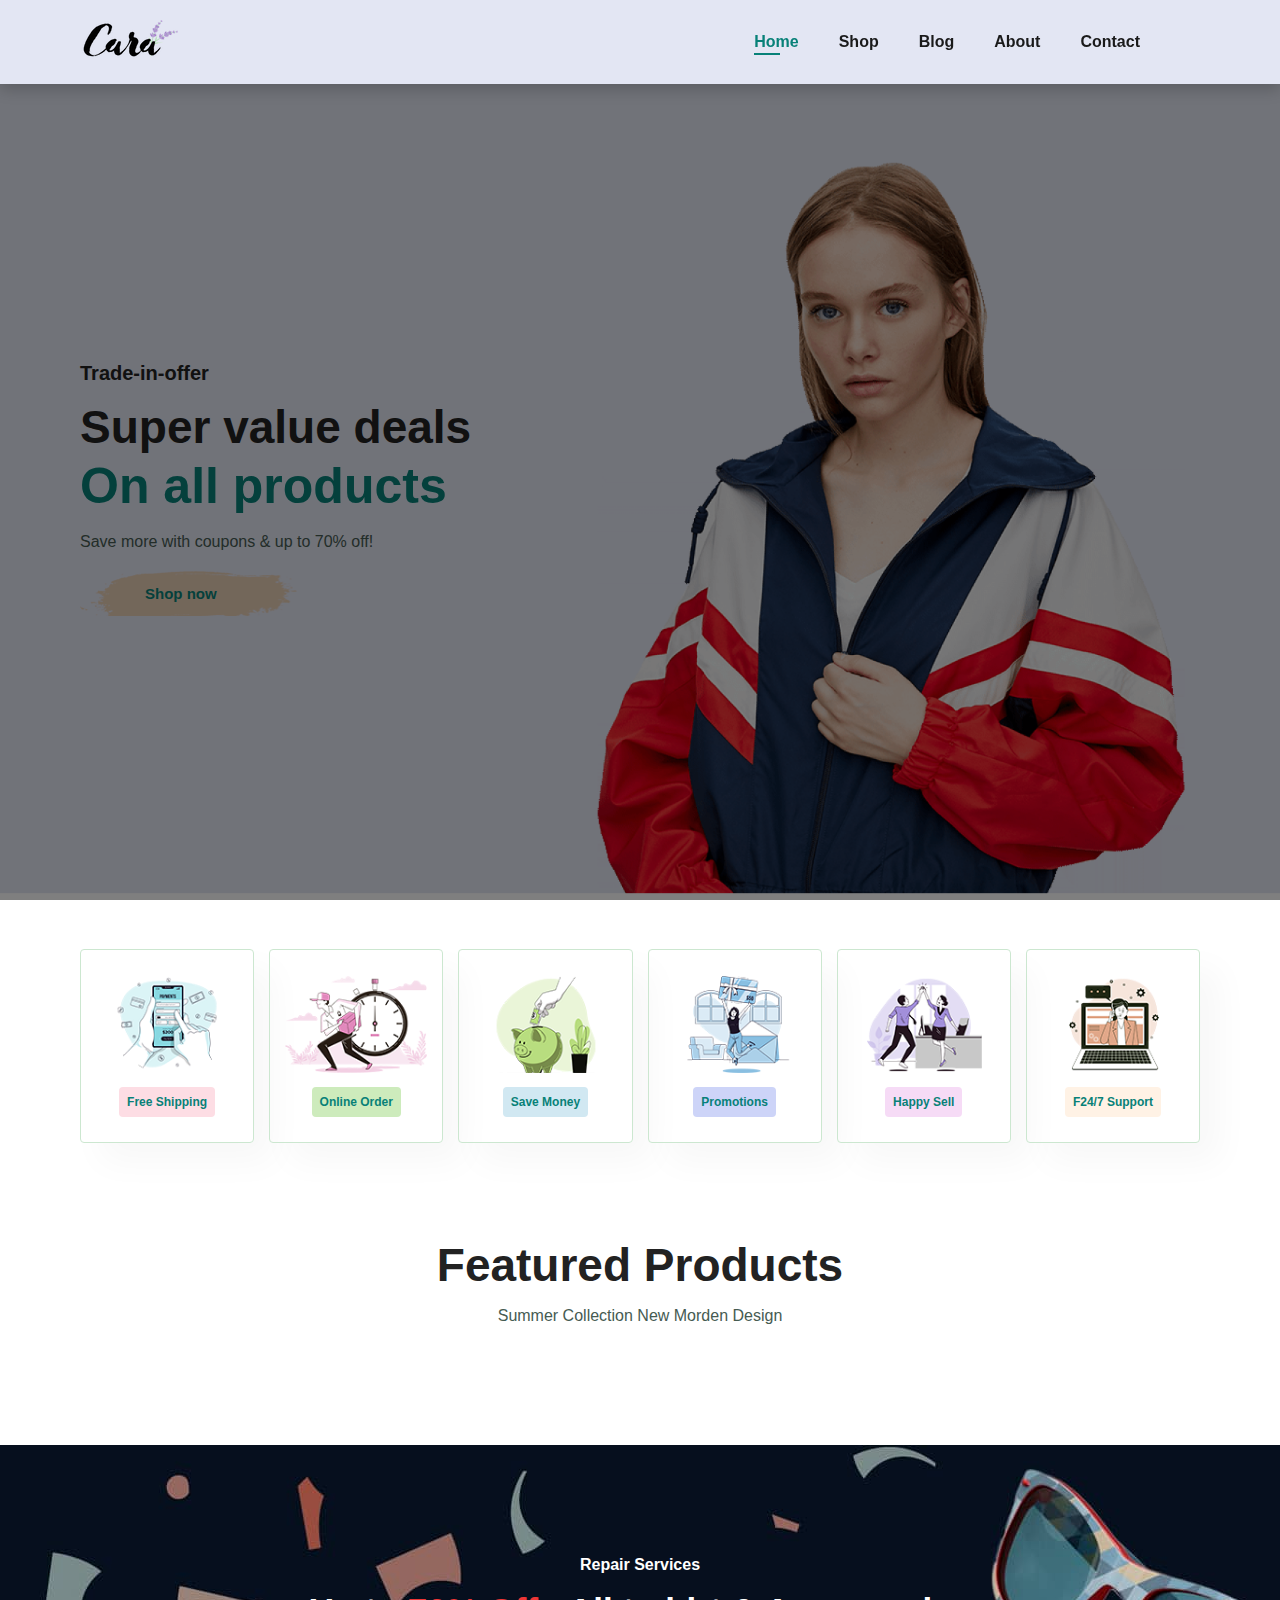
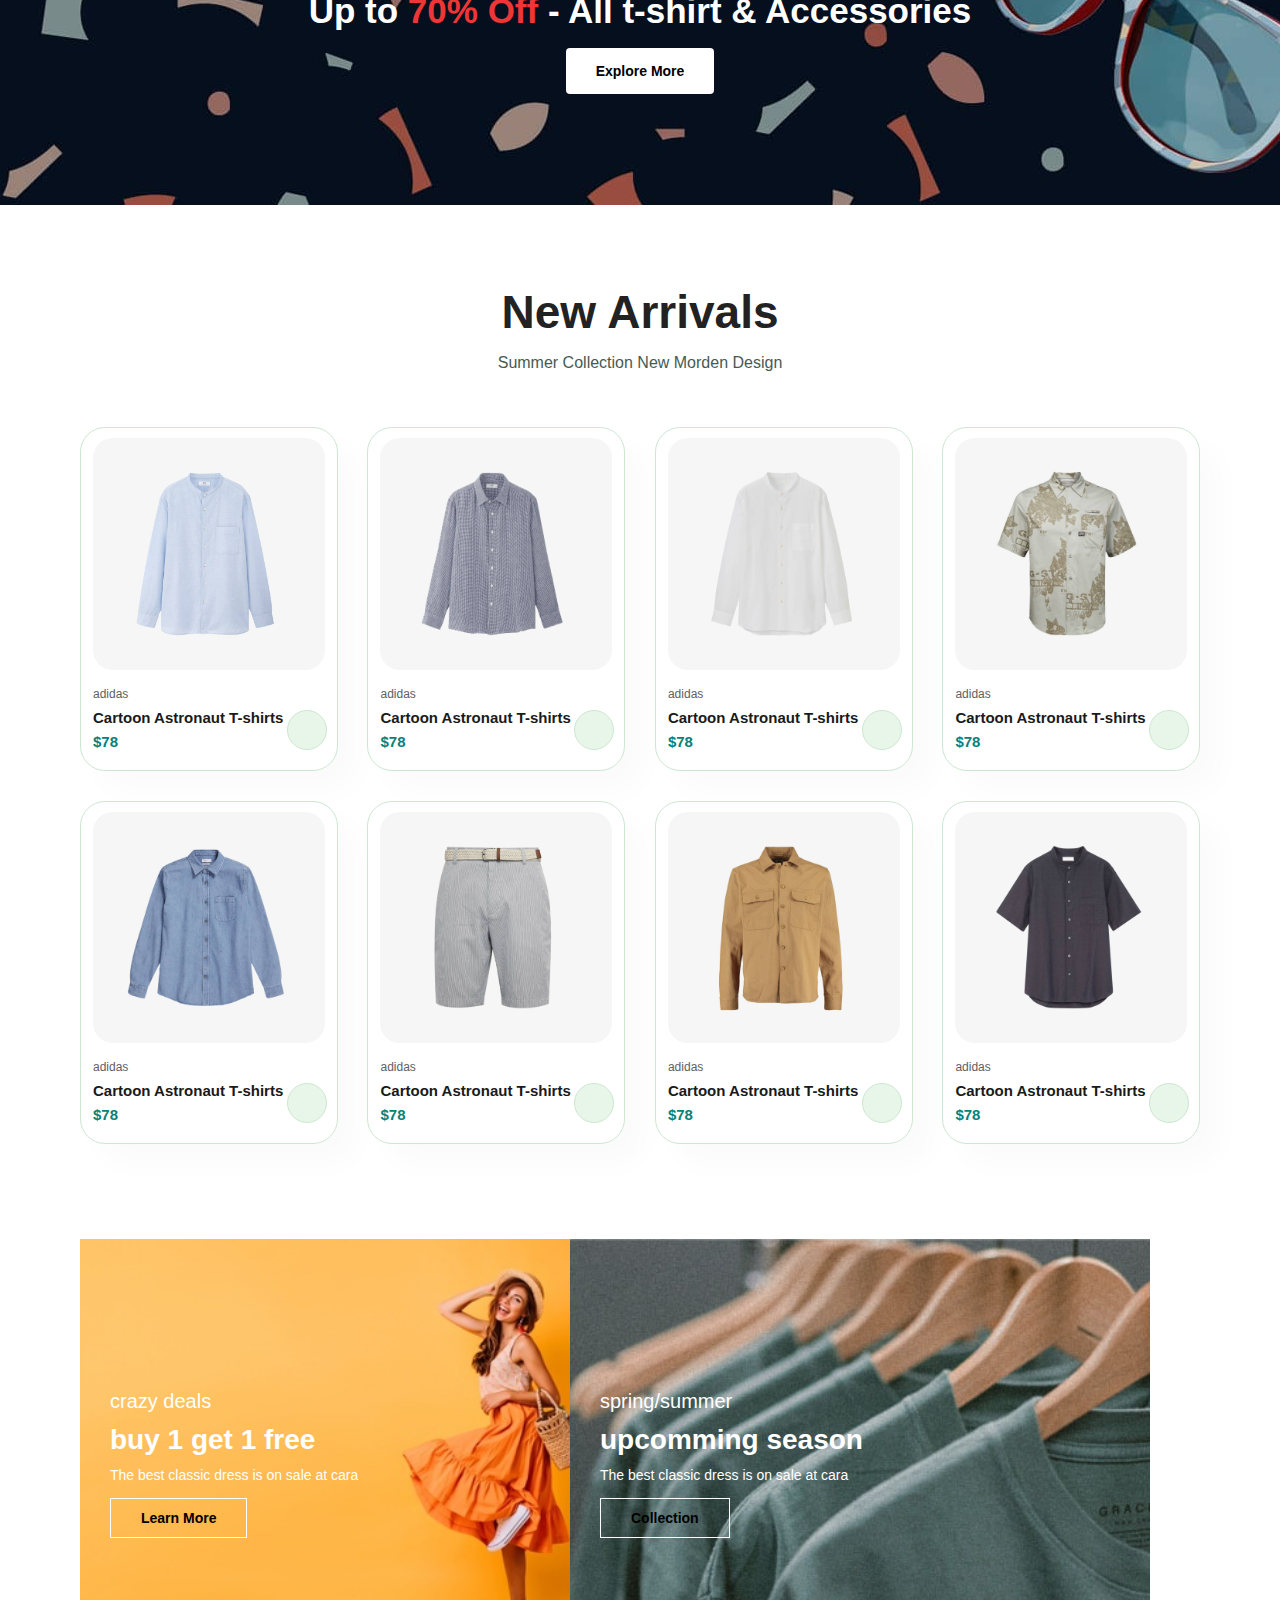
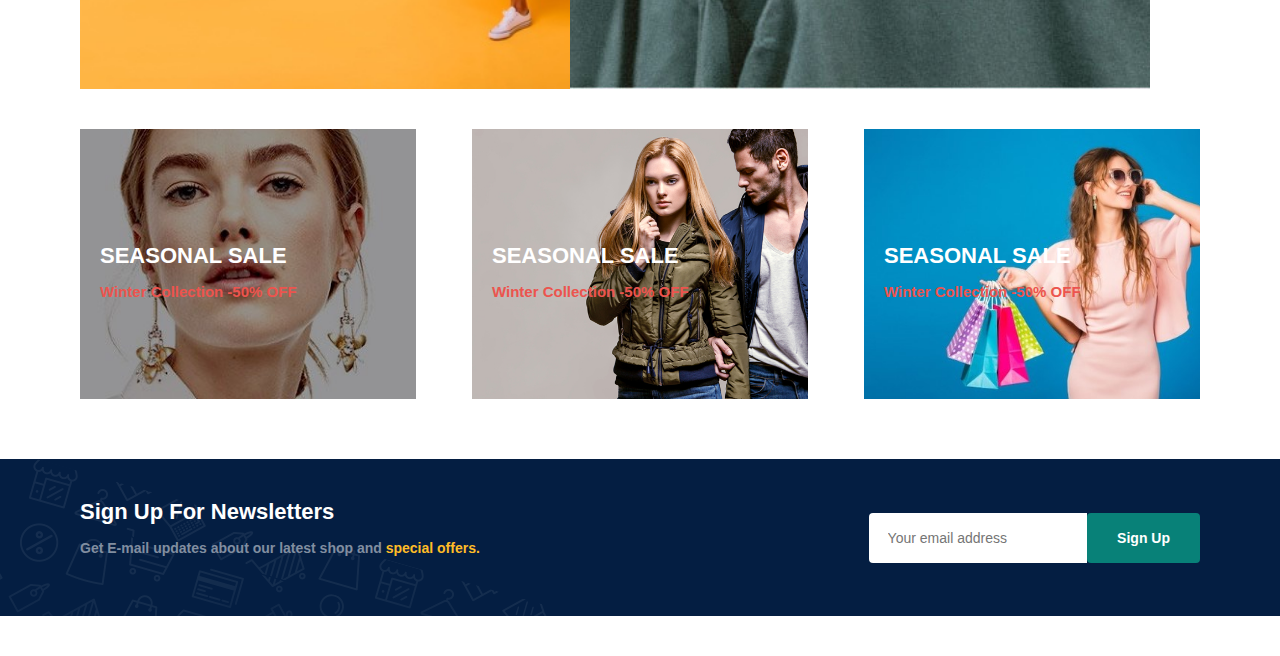
==== commit 8d1d952b: "online shop" ====
--- a/index.html
+++ b/index.html
@@ -108,28 +108,134 @@
             <h2>New Arrivals</h2>
             <p>Summer Collection New Morden Design</p>
             <div class="pro-container">
-                <template>
-                    <li id="s">
-                        <div class="pro">
-                            <img id="img" src="" alt="" />
-                            <div class="des">
-                                <span>adidas</span>
-                                <h5>Cartoon Astronaut T-shirts</h5>
-                                <div class="star">
-                                    <i class="fas fa-star"></i>
-                                    <i class="fas fa-star"></i>
-                                    <i class="fas fa-star"></i>
-                                    <i class="fas fa-star"></i>
-                                    <i class="fas fa-star"></i>
-                                </div>
-                                <h4>$78</h4>
-                            </div>
-                            <a href="#"
-                                ><i class="fa fa-shopping-bag cart"></i
-                            ></a>
-                        </div>
-                    </li>
-                </template>
+                <div class="pro">
+                    <img src="./products/n1.jpg" alt="" />
+                    <div class="des">
+                        <span>adidas</span>
+                        <h5>Cartoon Astronaut T-shirts</h5>
+                        <div class="star">
+                            <i class="fas fa-star"></i>
+                            <i class="fas fa-star"></i>
+                            <i class="fas fa-star"></i>
+                            <i class="fas fa-star"></i>
+                            <i class="fas fa-star"></i>
+                        </div>
+                        <h4>$78</h4>
+                    </div>
+                    <a href="#"><i class="fal fa-shopping-cart cart"></i></a>
+                </div>
+                <div class="pro">
+                    <img src="./products/n2.jpg" alt="" />
+                    <div class="des">
+                        <span>adidas</span>
+                        <h5>Cartoon Astronaut T-shirts</h5>
+                        <div class="star">
+                            <i class="fas fa-star"></i>
+                            <i class="fas fa-star"></i>
+                            <i class="fas fa-star"></i>
+                            <i class="fas fa-star"></i>
+                            <i class="fas fa-star"></i>
+                        </div>
+                        <h4>$78</h4>
+                    </div>
+                    <a href="#"><i class="fal fa-shopping-cart cart"></i></a>
+                </div>
+                <div class="pro">
+                    <img src="./products/n3.jpg" alt="" />
+                    <div class="des">
+                        <span>adidas</span>
+                        <h5>Cartoon Astronaut T-shirts</h5>
+                        <div class="star">
+                            <i class="fas fa-star"></i>
+                            <i class="fas fa-star"></i>
+                            <i class="fas fa-star"></i>
+                            <i class="fas fa-star"></i>
+                            <i class="fas fa-star"></i>
+                        </div>
+                        <h4>$78</h4>
+                    </div>
+                    <a href="#"><i class="fal fa-shopping-cart cart"></i></a>
+                </div>
+                <div class="pro">
+                    <img src="./products/n4.jpg" alt="" />
+                    <div class="des">
+                        <span>adidas</span>
+                        <h5>Cartoon Astronaut T-shirts</h5>
+                        <div class="star">
+                            <i class="fas fa-star"></i>
+                            <i class="fas fa-star"></i>
+                            <i class="fas fa-star"></i>
+                            <i class="fas fa-star"></i>
+                            <i class="fas fa-star"></i>
+                        </div>
+                        <h4>$78</h4>
+                    </div>
+                    <a href="#"><i class="fal fa-shopping-cart cart"></i></a>
+                </div>
+                <div class="pro">
+                    <img src="./products/n5.jpg" alt="" />
+                    <div class="des">
+                        <span>adidas</span>
+                        <h5>Cartoon Astronaut T-shirts</h5>
+                        <div class="star">
+                            <i class="fas fa-star"></i>
+                            <i class="fas fa-star"></i>
+                            <i class="fas fa-star"></i>
+                            <i class="fas fa-star"></i>
+                            <i class="fas fa-star"></i>
+                        </div>
+                        <h4>$78</h4>
+                    </div>
+                    <a href="#"><i class="fal fa-shopping-cart cart"></i></a>
+                </div>
+                <div class="pro">
+                    <img src="./products/n6.jpg" alt="" />
+                    <div class="des">
+                        <span>adidas</span>
+                        <h5>Cartoon Astronaut T-shirts</h5>
+                        <div class="star">
+                            <i class="fas fa-star"></i>
+                            <i class="fas fa-star"></i>
+                            <i class="fas fa-star"></i>
+                            <i class="fas fa-star"></i>
+                            <i class="fas fa-star"></i>
+                        </div>
+                        <h4>$78</h4>
+                    </div>
+                    <a href="#"><i class="fal fa-shopping-cart cart"></i></a>
+                </div>
+                <div class="pro">
+                    <img src="./products/n7.jpg" alt="" />
+                    <div class="des">
+                        <span>adidas</span>
+                        <h5>Cartoon Astronaut T-shirts</h5>
+                        <div class="star">
+                            <i class="fas fa-star"></i>
+                            <i class="fas fa-star"></i>
+                            <i class="fas fa-star"></i>
+                            <i class="fas fa-star"></i>
+                            <i class="fas fa-star"></i>
+                        </div>
+                        <h4>$78</h4>
+                    </div>
+                    <a href="#"><i class="fal fa-shopping-cart cart"></i></a>
+                </div>
+                <div class="pro">
+                    <img src="./products/n8.jpg" alt="" />
+                    <div class="des">
+                        <span>adidas</span>
+                        <h5>Cartoon Astronaut T-shirts</h5>
+                        <div class="star">
+                            <i class="fas fa-star"></i>
+                            <i class="fas fa-star"></i>
+                            <i class="fas fa-star"></i>
+                            <i class="fas fa-star"></i>
+                            <i class="fas fa-star"></i>
+                        </div>
+                        <h4>$78</h4>
+                    </div>
+                    <a href="#"><i class="fal fa-shopping-cart cart"></i></a>
+                </div>
             </div>
         </section>
 
